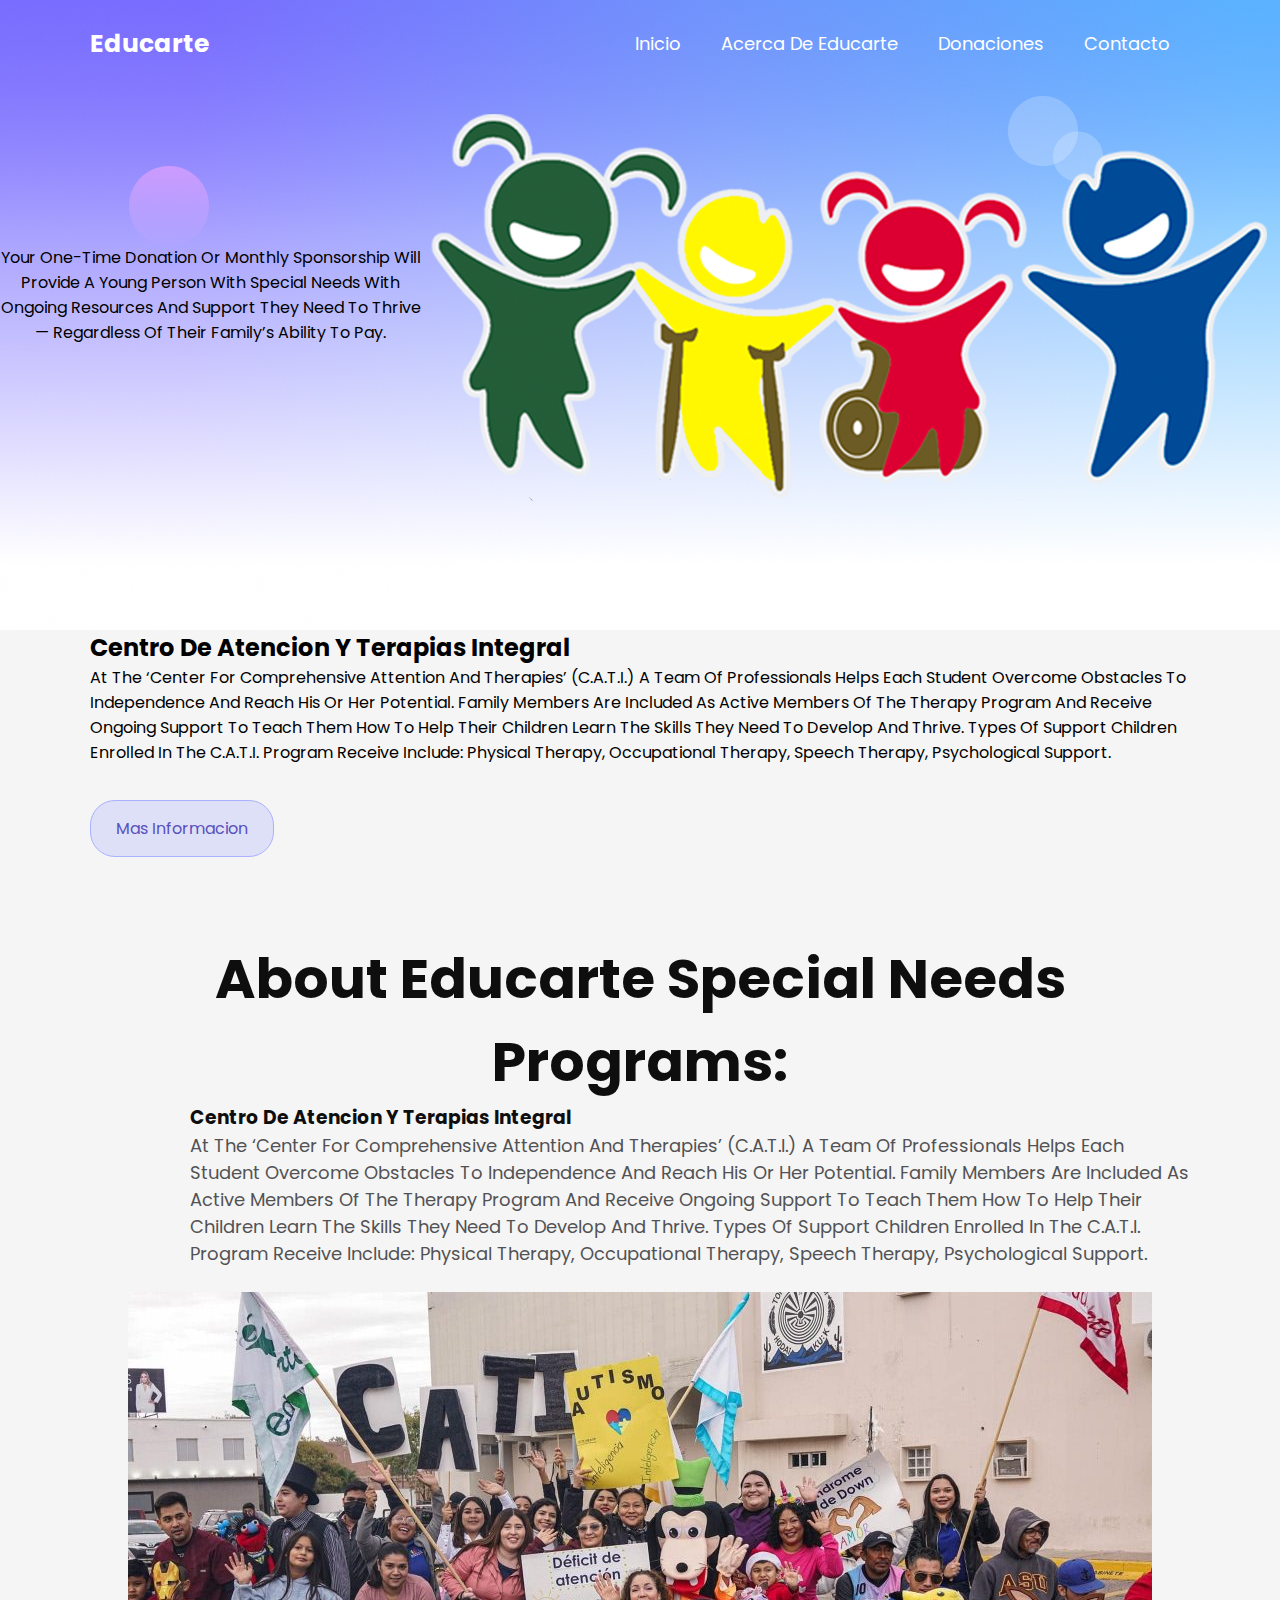
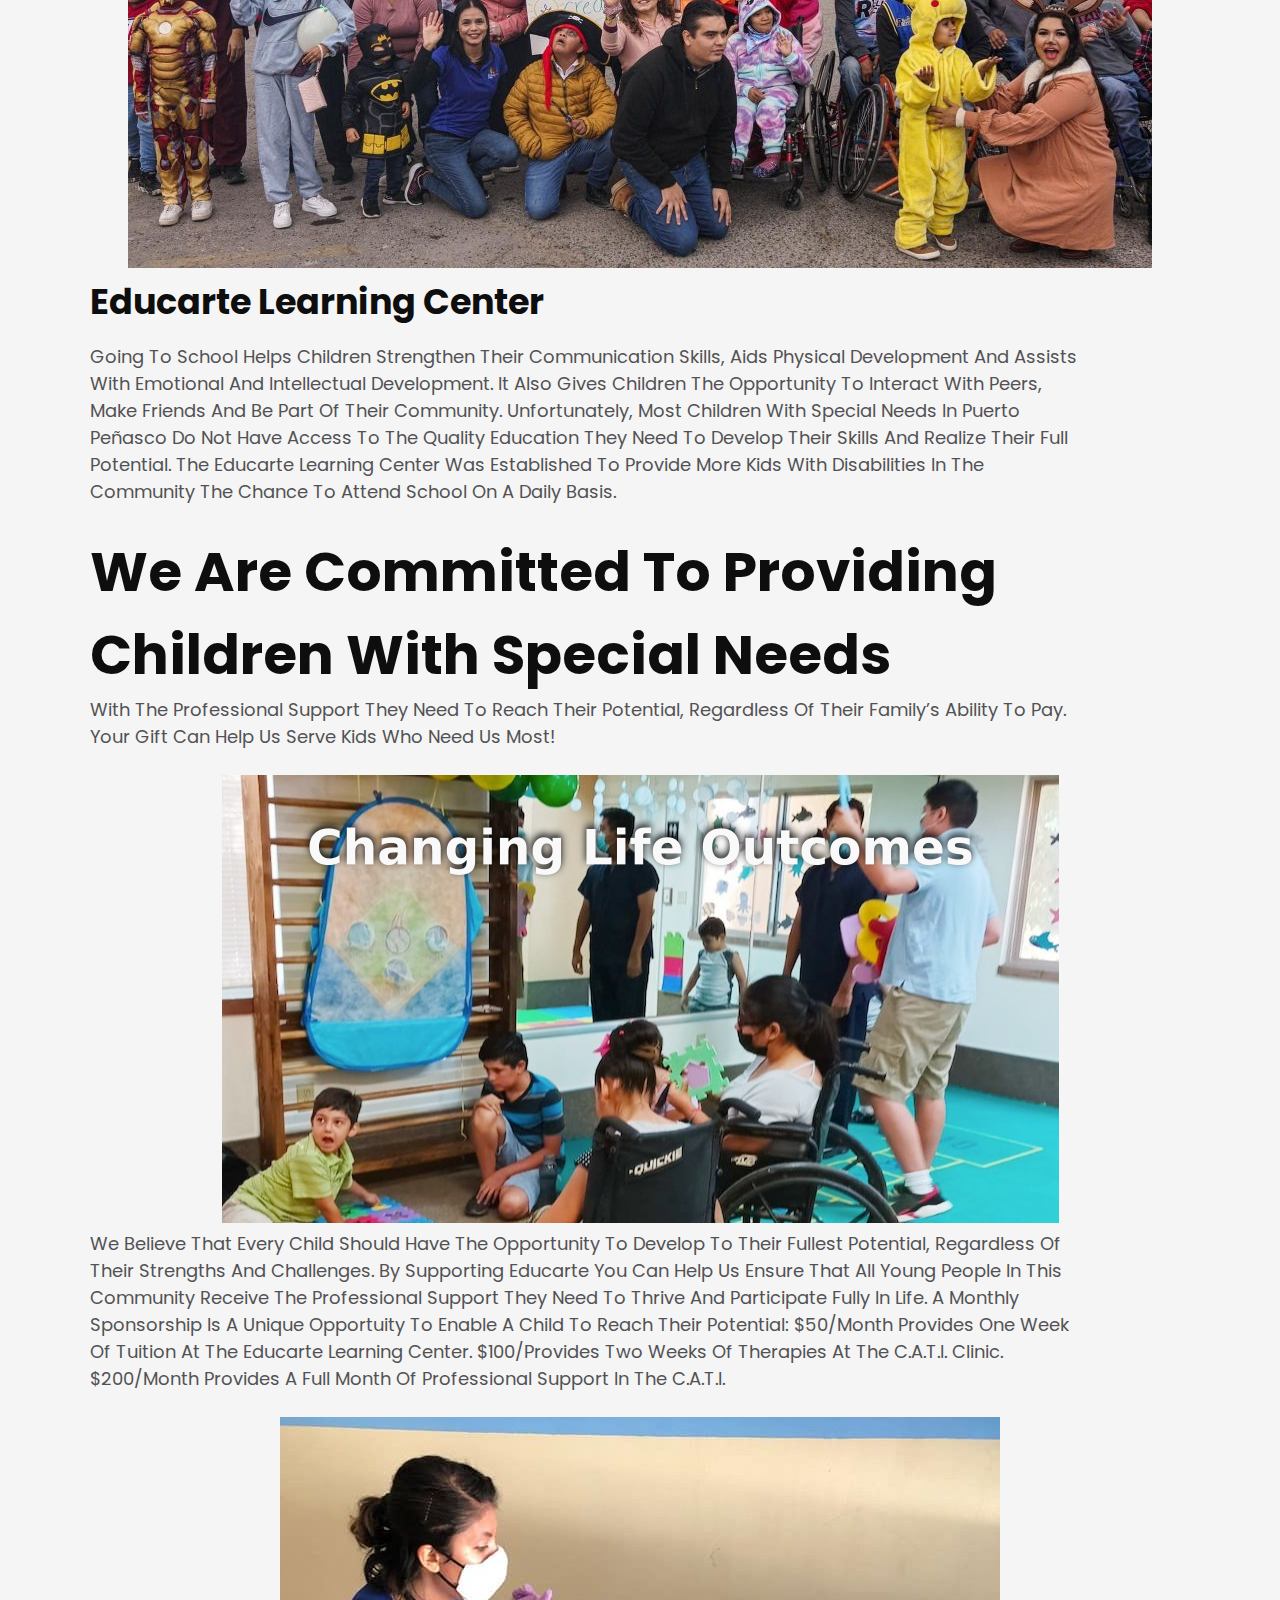
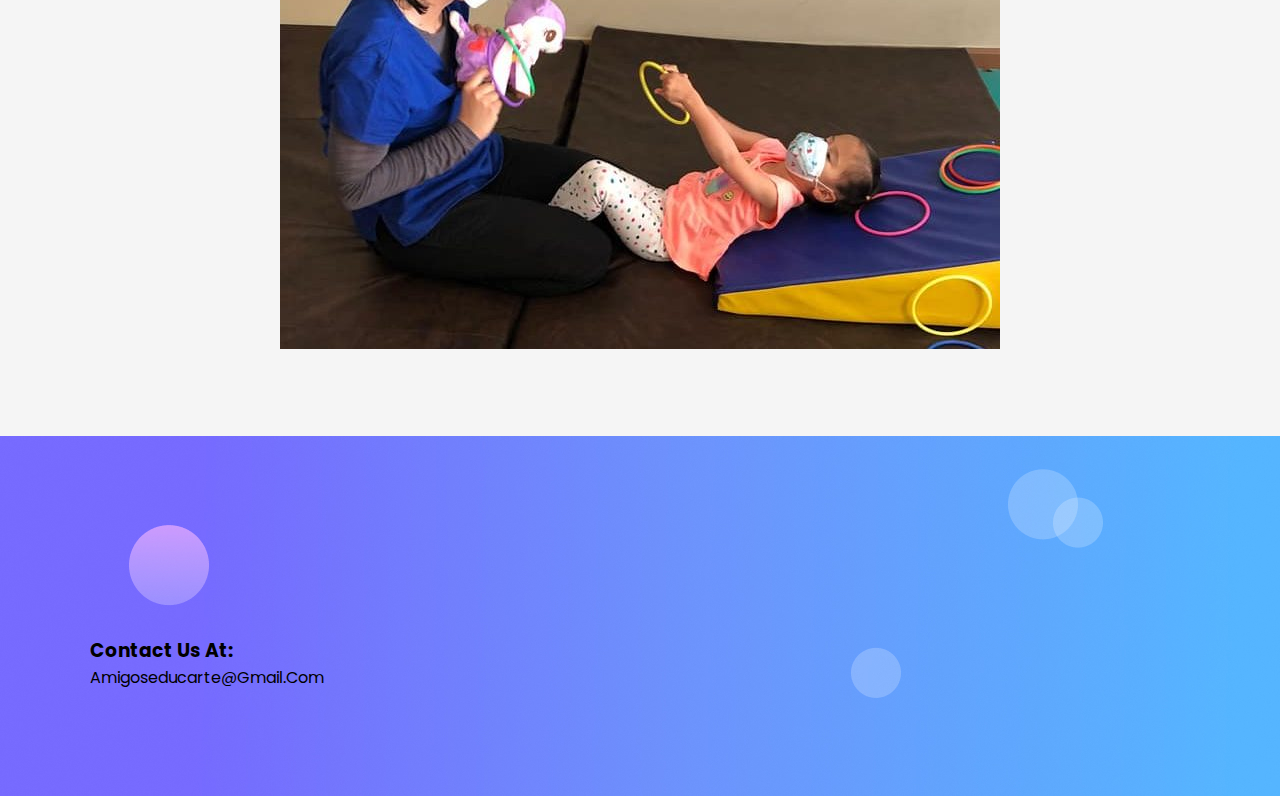
==== index.html @ 1f383246 "Que te mande a la siguiente pagina" ====
<!DOCTYPE html>
<html lang="en">
<head>
	<meta charset="UTF-8">
	<meta name="viewport" content="width=device-width, initial-scale=1.0">
	<title>Document</title>
	<link rel="stylesheet" href="style.css">
</head>
<body>
	<header>
		<div class="menu container">
			<a href="#" class="logo">Educarte</a>
			<input type="checkbox" id="menu">
			<label for="menu"><img src="imagenes/menu-btn.png" class="menu-icono" alt=""></label>

			<nav class="navbar">
				<ul>
					<li><a href="#">Inicio</a></li>
					<li><a href="#">Acerca de educarte</a></li>
					<li><a href="Formulario/formulario.html">Donaciones</a></li>
					<li><a href="#">Contacto</a></li>
				</ul>
			</nav>
		</div>

		<div class="header-text">
			
				<p>Your one-time donation or monthly sponsorship 
					will provide a young person with special 
					needs  with ongoing resources and support 
					they need to thrive — regardless of their 
					family’s ability to pay.
				</p>
				
			</div>
			<img src="imagenes/logo.png" alt="">
			
		</div>
	</header>
	<section class="seccion-img">
		
	</section>
	<section class="photos container" id="photos">
		<div clas="photos-txt">
			<h2>Centro de Atencion y Terapias Integral</h2>

			<p>
				At the ‘Center for Comprehensive Attention and Therapies’ (C.A.T.I.) a 
				team of professionals helps each student overcome obstacles to 
				independence and reach his or her potential. Family members are 
				included as active members of the therapy program and receive 
				ongoing support to teach them how to help their children learn 
				the skills they need to develop and thrive. 
				Types of support children enrolled in the C.A.T.I. program receive 
				include: Physical Therapy, Occupational Therapy, Speech Therapy, 
				Psychological Support. 
			</p>
				
			
			<a href="#" class="btn-1">Mas informacion</a>
			
		</div>
		
	</section>
	<section class="porfolios container">
		<h2>About Educarte Special Needs Programs:</h2>
		<div class="porfolio">
			
			<div class="porfolio-1">

				<h3>Centro de Atencion y Terapias Integral</h3>
				<p>
					At the ‘Center for Comprehensive Attention and Therapies’ (C.A.T.I.) a 
					team of professionals helps each student overcome obstacles to 
					independence and reach his or her potential. Family members are 
					included as active members of the therapy program and receive 
					ongoing support to teach them how to help their children learn 
					the skills they need to develop and thrive. 
					Types of support children enrolled in the C.A.T.I. program receive 
					include: Physical Therapy, Occupational Therapy, Speech Therapy, 
					Psychological Support. 
				</p>
				
			</div>
			
		</div>
		<img src="imagenes/imagen1.jpg" alt="">
		<div class="porfolio">
			
			<div class="porfolio-2">

				<h3>Educarte Learning Center</h3>
				<p>
					Going to school helps children strengthen their communication skills, 
					aids physical development and assists with emotional and intellectual 
					development. It also gives children the opportunity to interact with 
					peers, make friends and be part of their community. Unfortunately, 
					most children with special needs in Puerto Peñasco do not have access 
					to the quality education they need to develop their skills and realize 
					their full potential. The Educarte Learning Center was established to 
					provide more kids with disabilities in the community the chance to 
					attend school on a daily basis. 
				</p>
			</div>
		</div>
		<div class="porfolio">
			
			<div class="porfolio-2">

				<h2>We are committed to providing children with special needs</h2>
				<p>
					With the professional support they need to reach their potential, 
					regardless of their family’s ability to pay. Your gift can help 
					us serve kids who need us most! 
				</p>
			</div>
			
		</div>
		<img src="imagenes/imagen3.png" alt="">
		<div class="porfolio">
			
			<div class="porfolio-2">

				<p>
					We believe that every child should have the opportunity to develop to their fullest potential, regardless of their strengths and challenges. By supporting Educarte you can help us ensure that all young people in this community receive the professional support they need to thrive and participate fully in life.

					A monthly sponsorship is a unique opportuity to enable a child to reach their potential:

					$50/month provides one week of tuition at the Educarte Learning Center. 
					$100/provides two weeks of therapies at the C.A.T.I. clinic.
					$200/month provides a full month of professional support in the C.A.T.I.
				</p>
			</div>
		</div>
		<img src="imagenes/imagen2.jpg" alt="">
	</section>

	<footer id="contact">
		<div class="f container">
			<div class="ft-a">
				
					<h3>Contact us at: </h3>
					<p>amigoseducarte@gmail.com</p>
			</div>

		</div>
	</footer>
	
</body>
</html>
---- style.css ----
@import url('https://fonts.googleapis.com/css2?family=Poppins:wght@400;500;600;700&display=swap');

*{
    margin: 0;
    padding: 0;
    box-sizing: border-box;
    text-transform: capitalize;
    text-decoration: none;
    list-style: none;
    font-family: 'Poppins', sans-serif;
 }

body{
    background-color: #f5f5f5;
}

header{
    background-image: url(imagenes/hero.jpg);
    background-position: center bottom;
    background-repeat: no-repeat;
    background-size: cover;
    min-height: 70vh;
    display: flex;
    align-items: center;
    justify-content: center;

}

.container {
    max-width: 1100px;
    margin: 0 auto;
}

.menu {
    position: absolute;
    top: 10px;
    left: 0;
    right: 0;
    display: flex;
    align-items: center;
    justify-content: space-between;
    z-index: 1000;
}

.menu .logo {
    font-weight: bold;
    font-size: 25px;
    color: #ffffff;
}

.menu .navbar ul {
    list-style: none;
}

.menu .navbar ul li {
    position: relative;
    float: left;
}

.menu .navbar ul li a {
    font-size: 18px;
    padding: 20px;
    color: #ffffff;
    display: block;
}

.menu .navbar ul li a:hover {
    color: #0EAEF3;
}

#menu {
    display: none;
}

.menu-icono {
    width: 25px;
}

.menu label {
    cursor: pointer;
    display: none;
}

.header-text {
    margin-top: -40px;
    text-align: center;
    width: 700px;
    display: flex;
}

.content {
    padding: 150px 150px 0px 0px;
}

.content h1 {
    color: #ffffff;
    font-size: 55px;
    text-transform: uppercase;
    font-weight: 500;
    line-height: 55px;
}

.content p {
    margin-top: 25px;
    color: #AAB1FF;
    text-transform: uppercase;
    font-size: 35px;
    line-height: 40px;
    width: 20px;
}

.btn-1 {
    display: inline-block;
    background-color: rgba(170, 177, 255, 0.3);
    border: 1px solid #AAB1FF;
    margin: 35px 10px 0px 0px;
    padding: 15px 25px;
    color: #5850BC;
    border-radius: 25px;
}


.btn-1:hover {
    background-color: #AAB1FF;
}


.porfolios {
    padding: 80px 0px;
    text-align: center;
    color: #0E0E0E;
}

.porfolios h2 {
    font-size: 55px;
}

.porfolio {
    display: flex;
    align-items: center;
}

.porfolio img{
    width: 350px;
}

.porfolio-1{
    text-align: left;
    margin-left: 100px;
}

.porfolio-1 h3 p{
    font-size: 35px;
    margin-bottom: 15px;
    text-align: center;
}

.porfolio-1 p {
    font-size: 18px;
    color: #525254;
    margin-bottom: 25px;
}

.porfolio-2 {
    text-align: left;
    margin-right: 100px;
}

.porfolio-2 h3 {
    font-size: 35px;
    margin-bottom: 15px;
}

.porfolio-2 p {
    font-size: 18px;
    color: #525254;
    margin-bottom: 25px;
}

footer {
    padding: 200px 0px 30px 0px;
    background-image: url(imagenes/footer.jpg);
    background-position: center center;
    background-repeat: no-repeat;
    background-size: cover;
    height: 40vh;
}

.info-content {
    display: flex;
}

hr {
    margin: 45px 0px;
    border: 0.5px solid #AAB1FF;
}

.enlaces {
    display: flex;
    justify-content: space-between;
    color: #40044d;
}

.enlaces h3 {
    font-size: 25px;
}

.enlace {
    display: flex;
}

.enlace li a {
    display: block;
    margin: 20px;
    color: #ffffff;
}

.enlace li a:hover {
    color: #0EAEF3;
}

@media (max-width:991px) {
    .menu {
        padding: 20px;
    }

    .menu label {
        display: initial;
    }

    .menu .navbar{
        position: absolute;
        top: 100%;
        left: 0;
        right: 0;
        background-color: #5850BC;
        display: none;
    }

    .menu .navbar ul li{
        width: 100%;
    }

    #menu:checked ~ .navbar {
        display: initial;
    }

    header {
        height: 0vh;
        padding: 400px 0px;
        background-position: center center;
    }

    .header-content {
        flex-direction: column;
        text-align: center;
        align-items: center;
        padding: 0px 30px;
    }

    .content {
        padding: 0px;
    }

    .content h1 {
        margin-top: 100px;
        font-size: 45px;
    }

    .content p {
        margin-top: 0px;
    }

    .header-content img {
        width: 150px;
    }

    .porfolios {
        padding: 0px 30px 30px 30px;
    }

    .porfolios h2 {
        margin-bottom: 15px;
    }

    .porfolio {
        flex-direction: column;
    }

    .porfolio img {
        display: none;
    }

    .porfolio-1 {
        text-align: center;
        margin: 0px 0px 25px 0px;
    }

    .porfolio-2 {
        text-align: center;
        margin: 0px 0px 25px 0px;
    }

    footer {
        padding: 0px 30px 30px 30px;
    }

    .info-content {
        flex-direction: column;
        text-align: center;
    }

    .info-txt {
        margin: 0px;
    }

    hr {
        margin: 25px 0px;
    }

    .enlaces {
        flex-direction: column;
        align-items: center;
    }

    .enlace {
        flex-direction: column;
    }

    .ft-a{
        margin: 0px 0px 25px 0px;
        text-align: center;
        color: #ffffff;
    }

}
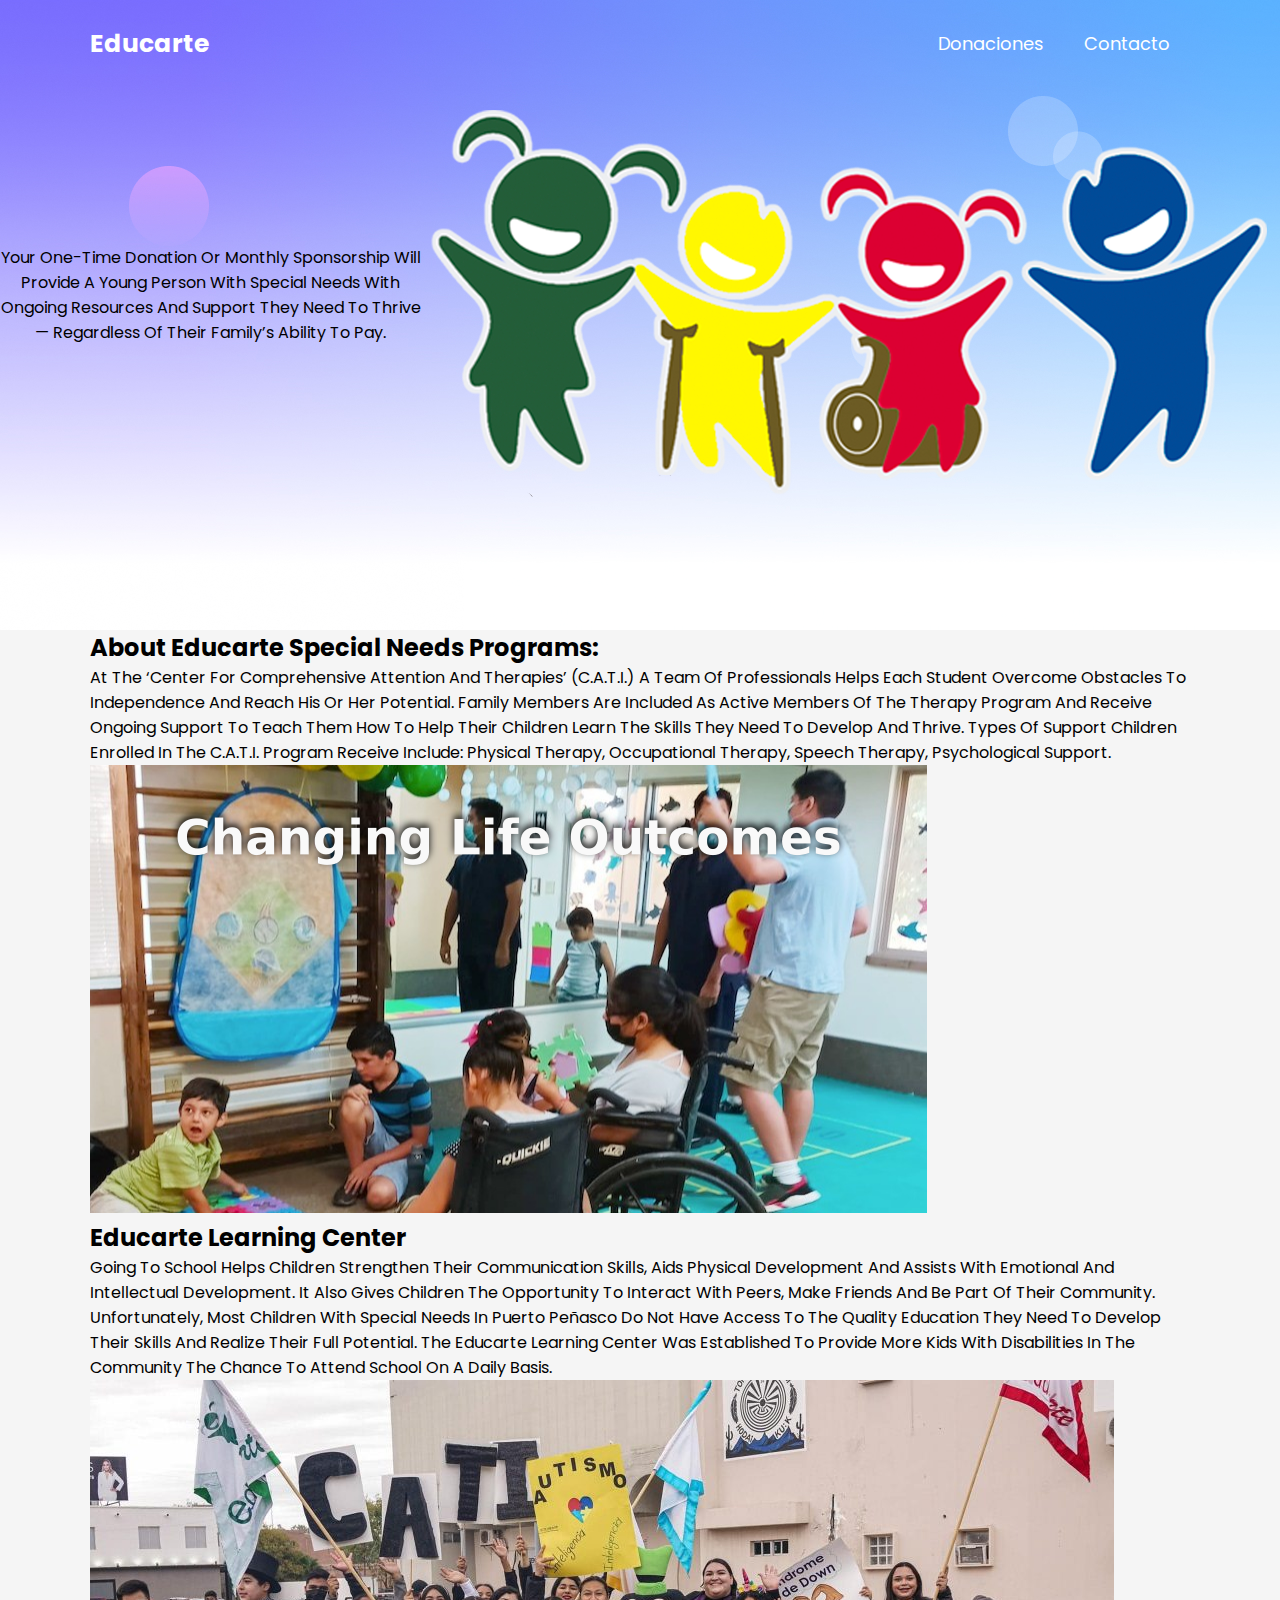
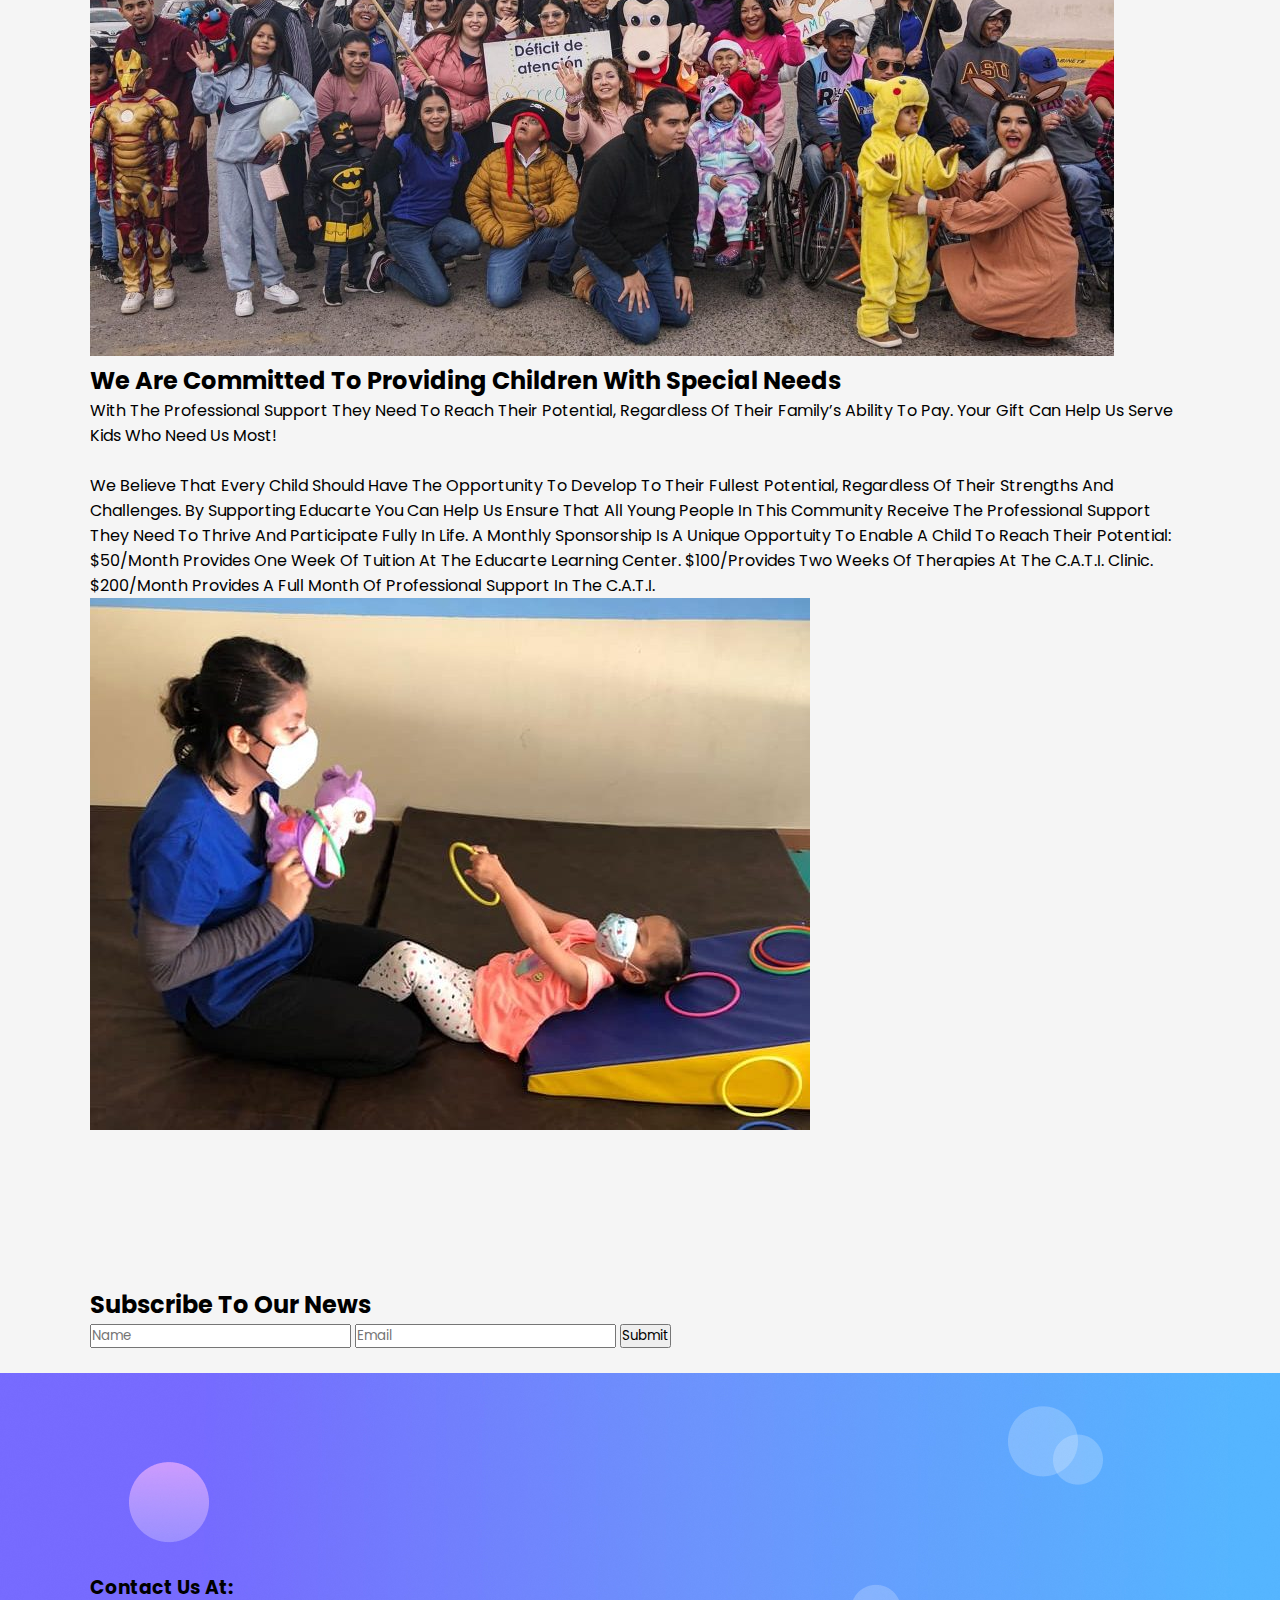
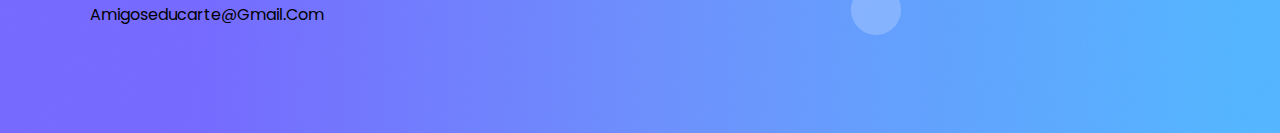
==== commit 9c6119c2: "Update index.html" ====
--- a/index.html
+++ b/index.html
@@ -1,28 +1,29 @@
 <!DOCTYPE html>
 <html lang="en">
 <head>
-	<meta charset="UTF-8">
-	<meta name="viewport" content="width=device-width, initial-scale=1.0">
-	<title>Document</title>
-	<link rel="stylesheet" href="style.css">
+    <meta charset="UTF-8">
+    <meta http-equiv="X-UA-Compatible" content="IE=edge">
+    <meta name="viewport" content="width=device-width, initial-scale=1.0">
+    <title>Document</title>
+    <link rel="stylesheet" href="style.css">
 </head>
 <body>
-	<header>
-		<div class="menu container">
+    <header class="header">
+        <div class="menu container">
 			<a href="#" class="logo">Educarte</a>
-			<input type="checkbox" id="menu">
-			<label for="menu"><img src="imagenes/menu-btn.png" class="menu-icono" alt=""></label>
-
+            
+			<input type="checkbox" id="menu"/>
+			<label for="menu">
+				<img src="imagenes/menu-btn.png" class="menu-icono" alt="">
+			</label>
 			<nav class="navbar">
 				<ul>
-					<li><a href="#">Inicio</a></li>
-					<li><a href="#">Acerca de educarte</a></li>
-					<li><a href="Formulario/formulario.html">Donaciones</a></li>
+					<li><a href="#">Donaciones</a></li>
 					<li><a href="#">Contacto</a></li>
 				</ul>
 			</nav>
 		</div>
-
+		
 		<div class="header-text">
 			
 				<p>Your one-time donation or monthly sponsorship 
@@ -33,111 +34,117 @@
 				</p>
 				
 			</div>
-			<img src="imagenes/logo.png" alt="">
+            
+                
+            <br>
+			
 			
 		</div>
-	</header>
-	<section class="seccion-img">
-		
-	</section>
-	<section class="photos container" id="photos">
-		<div clas="photos-txt">
-			<h2>Centro de Atencion y Terapias Integral</h2>
+            <div class="header-img">
+                <img src="imagenes/logo.png" alt="">
+            </div>
+        </div>
+    </header>
 
-			<p>
-				At the ‘Center for Comprehensive Attention and Therapies’ (C.A.T.I.) a 
-				team of professionals helps each student overcome obstacles to 
-				independence and reach his or her potential. Family members are 
-				included as active members of the therapy program and receive 
-				ongoing support to teach them how to help their children learn 
-				the skills they need to develop and thrive. 
-				Types of support children enrolled in the C.A.T.I. program receive 
-				include: Physical Therapy, Occupational Therapy, Speech Therapy, 
-				Psychological Support. 
-			</p>
-				
-			
-			<a href="#" class="btn-1">Mas informacion</a>
-			
-		</div>
-		
-	</section>
-	<section class="porfolios container">
-		<h2>About Educarte Special Needs Programs:</h2>
-		<div class="porfolio">
-			
-			<div class="porfolio-1">
+    <section class="about">
+        <div class="about-content container">
+           
+            <div class="about-txt">
+            <h2>About Educarte Special Needs Programs:</h2>
+            <p>
+                At The ‘Center For Comprehensive Attention And Therapies’ 
+                (C.A.T.I.) A Team Of Professionals Helps Each Student 
+                Overcome Obstacles To Independence And Reach His Or Her 
+                Potential. Family Members Are Included As Active Members 
+                Of The Therapy Program And Receive Ongoing Support To Teach 
+                Them How To Help Their Children Learn The Skills They Need 
+                To Develop And Thrive. Types Of Support Children Enrolled 
+                In The C.A.T.I. Program Receive Include: Physical Therapy,
+                 Occupational Therapy, Speech Therapy, Psychological Support.
+            </p>
+            <div class="imagen-img">
+                <a href="#"><img src="imagenes/imagen3.png" alt=""></a>
+            </div>
+            
+            </div>
+        </div>
+    </section>
 
-				<h3>Centro de Atencion y Terapias Integral</h3>
-				<p>
-					At the ‘Center for Comprehensive Attention and Therapies’ (C.A.T.I.) a 
-					team of professionals helps each student overcome obstacles to 
-					independence and reach his or her potential. Family members are 
-					included as active members of the therapy program and receive 
-					ongoing support to teach them how to help their children learn 
-					the skills they need to develop and thrive. 
-					Types of support children enrolled in the C.A.T.I. program receive 
-					include: Physical Therapy, Occupational Therapy, Speech Therapy, 
-					Psychological Support. 
-				</p>
-				
-			</div>
-			
-		</div>
-		<img src="imagenes/imagen1.jpg" alt="">
-		<div class="porfolio">
-			
-			<div class="porfolio-2">
+    <main class="information">
+        <div class="information-content container">
+            <h2>Educarte Learning Center</h2>
+            <p>
+                Going To School Helps Children Strengthen Their 
+                Communication Skills, Aids Physical Development 
+                And Assists With Emotional And Intellectual 
+                Development. It Also Gives Children The Opportunity 
+                To Interact With Peers, Make Friends And Be Part 
+                Of Their Community. Unfortunately, Most Children 
+                With Special Needs In Puerto Peñasco Do Not Have 
+                Access To The Quality Education They Need To Develop 
+                Their Skills And Realize Their Full Potential. 
+                The Educarte Learning Center Was Established To 
+                Provide More Kids With Disabilities In The Community 
+                The Chance To Attend School On A Daily Basis.
+            </p>
+            
+            <div class="imagen-img">
+                <a href="#"><img src="imagenes/imagen1.jpg" alt=""></a>
+            </div>
+            <h2>We Are Committed To Providing Children With Special Needs</h2>
+            <p>
+                With The Professional Support They Need To Reach Their 
+                Potential, Regardless Of Their Family’s Ability To Pay. 
+                Your Gift Can Help Us Serve Kids Who Need Us Most!
+            </p>
+            <br>
+            <p>
+                We Believe That Every Child Should Have The Opportunity 
+                To Develop To Their Fullest Potential, Regardless Of 
+                Their Strengths And Challenges. By Supporting Educarte 
+                You Can Help Us Ensure That All Young People In This 
+                Community Receive The Professional Support They Need 
+                To Thrive And Participate Fully In Life. A Monthly 
+                Sponsorship Is A Unique Opportuity To Enable A Child 
+                To Reach Their Potential: $50/Month Provides One Week 
+                Of Tuition At The Educarte Learning Center. $100/Provides 
+                Two Weeks Of Therapies At The C.A.T.I. Clinic. $200/Month 
+                Provides A Full Month Of Professional Support In The C.A.T.I.
+            </p>
+            <div class="imagen-img">
+                <a href="#"><img src="imagenes/imagen2.jpg" alt=""></a>
+            </div>
+        
+            
+        </div>
 
-				<h3>Educarte Learning Center</h3>
-				<p>
-					Going to school helps children strengthen their communication skills, 
-					aids physical development and assists with emotional and intellectual 
-					development. It also gives children the opportunity to interact with 
-					peers, make friends and be part of their community. Unfortunately, 
-					most children with special needs in Puerto Peñasco do not have access 
-					to the quality education they need to develop their skills and realize 
-					their full potential. The Educarte Learning Center was established to 
-					provide more kids with disabilities in the community the chance to 
-					attend school on a daily basis. 
-				</p>
-			</div>
-		</div>
-		<div class="porfolio">
-			
-			<div class="porfolio-2">
+    </main>
 
-				<h2>We are committed to providing children with special needs</h2>
-				<p>
-					With the professional support they need to reach their potential, 
-					regardless of their family’s ability to pay. Your gift can help 
-					us serve kids who need us most! 
-				</p>
-			</div>
-			
-		</div>
-		<img src="imagenes/imagen3.png" alt="">
-		<div class="porfolio">
-			
-			<div class="porfolio-2">
+    <section class="content container">
+        <div class="form-content">
+            <h2>Subscribe to our news</h2>
+            <form action="https://formsubmit.co/jhaquelinvillanoo@gmail.com" method="POST">
+                <input class="campo" type="text" name="name" placeholder="Name">
+                <input class="campo" type="email" name="email" placeholder="Email">
+                <input class="btn-2" type="submit" value="Submit">
 
-				<p>
-					We believe that every child should have the opportunity to develop to their fullest potential, regardless of their strengths and challenges. By supporting Educarte you can help us ensure that all young people in this community receive the professional support they need to thrive and participate fully in life.
+                <input type="hidden" name="_next" value="https://credu.000webhostapp.com">
+                <input type="hidden" name="_captcha" value="false">
 
-					A monthly sponsorship is a unique opportuity to enable a child to reach their potential:
+            </form>
 
-					$50/month provides one week of tuition at the Educarte Learning Center. 
-					$100/provides two weeks of therapies at the C.A.T.I. clinic.
-					$200/month provides a full month of professional support in the C.A.T.I.
-				</p>
-			</div>
-		</div>
-		<img src="imagenes/imagen2.jpg" alt="">
-	</section>
-
-	<footer id="contact">
+        </div>
+        <div class="socials-1">
+            <a href="#"><img src="imagenes/r1.svg" alt=""></a>
+            <a href="#"><img src="imagenes/r2.svg" alt=""></a>
+            <a href="#"><img src="imagenes/r3.svg" alt=""></a>
+        </div>
+        
+    </section>
+    <footer id="contact">
 		<div class="f container">
 			<div class="ft-a">
+                
 				
 					<h3>Contact us at: </h3>
 					<p>amigoseducarte@gmail.com</p>
@@ -145,6 +152,7 @@
 
 		</div>
 	</footer>
-	
+    
+
 </body>
 </html>
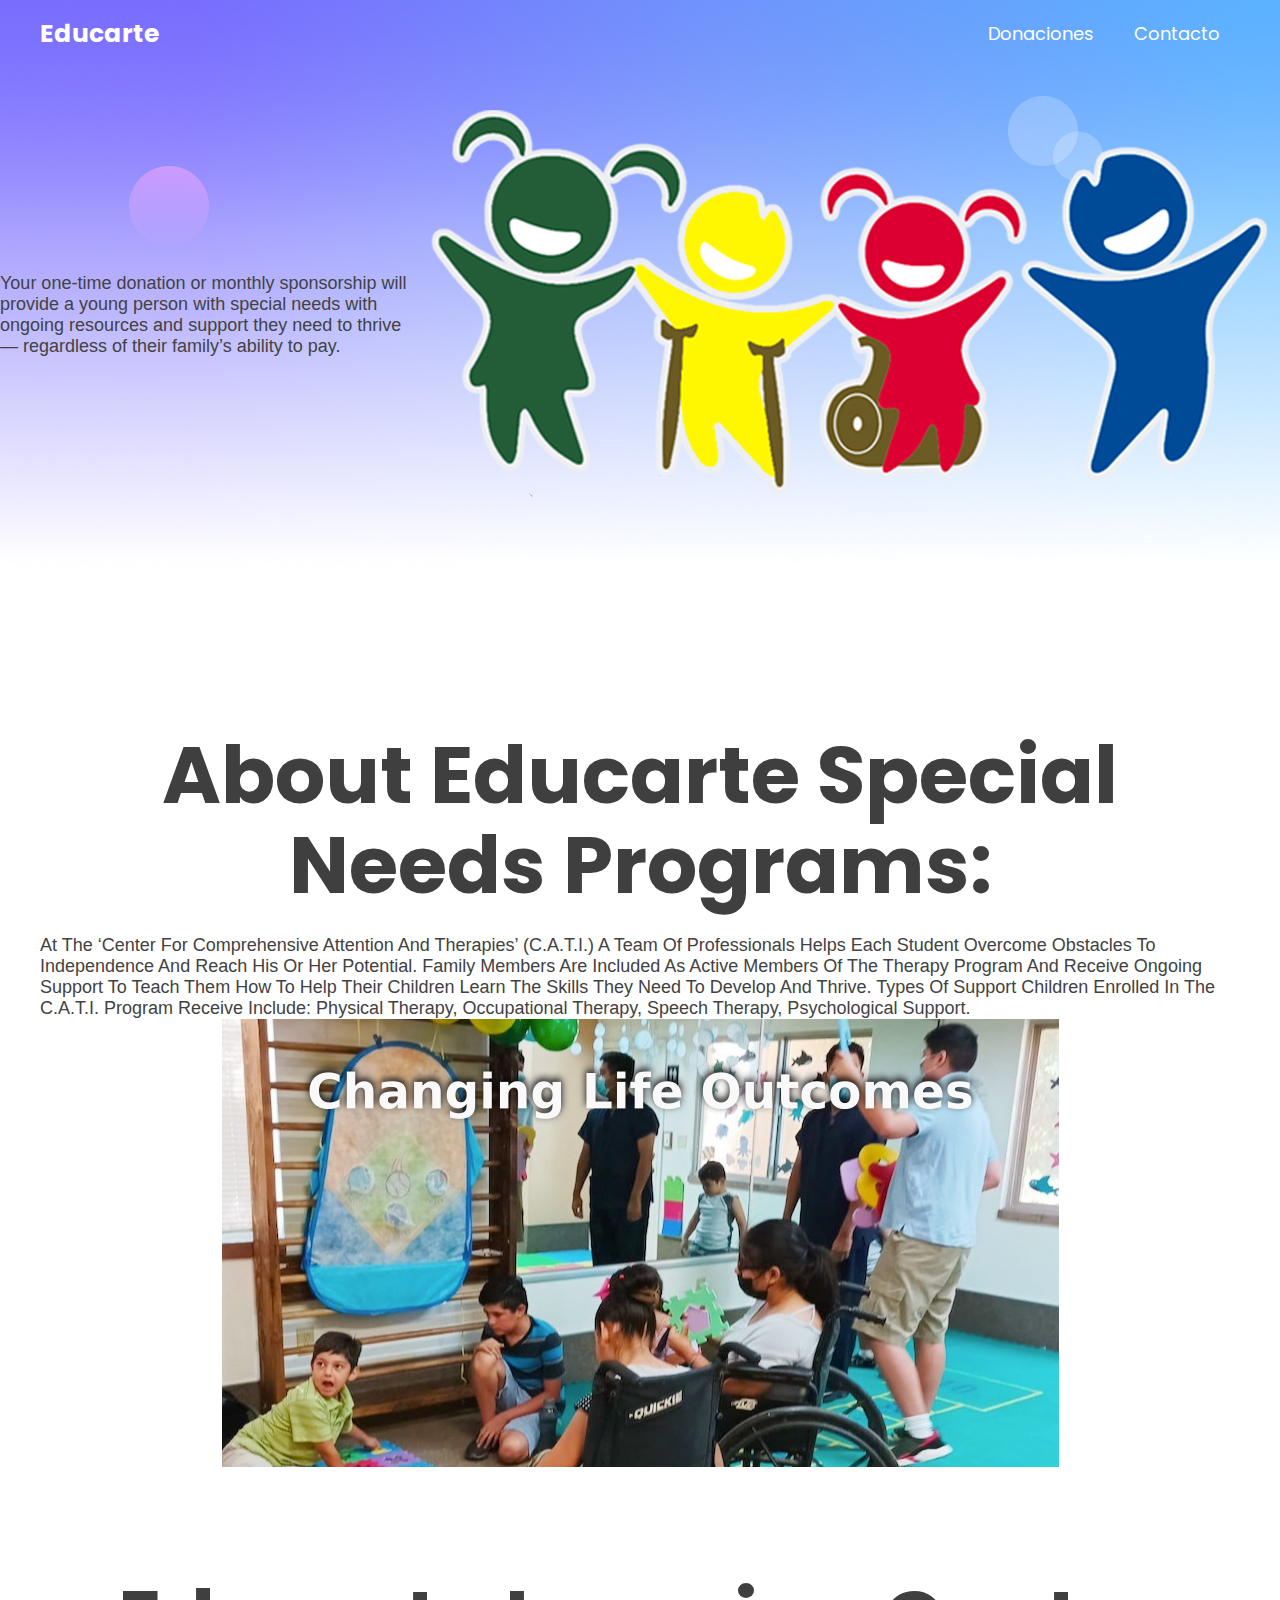
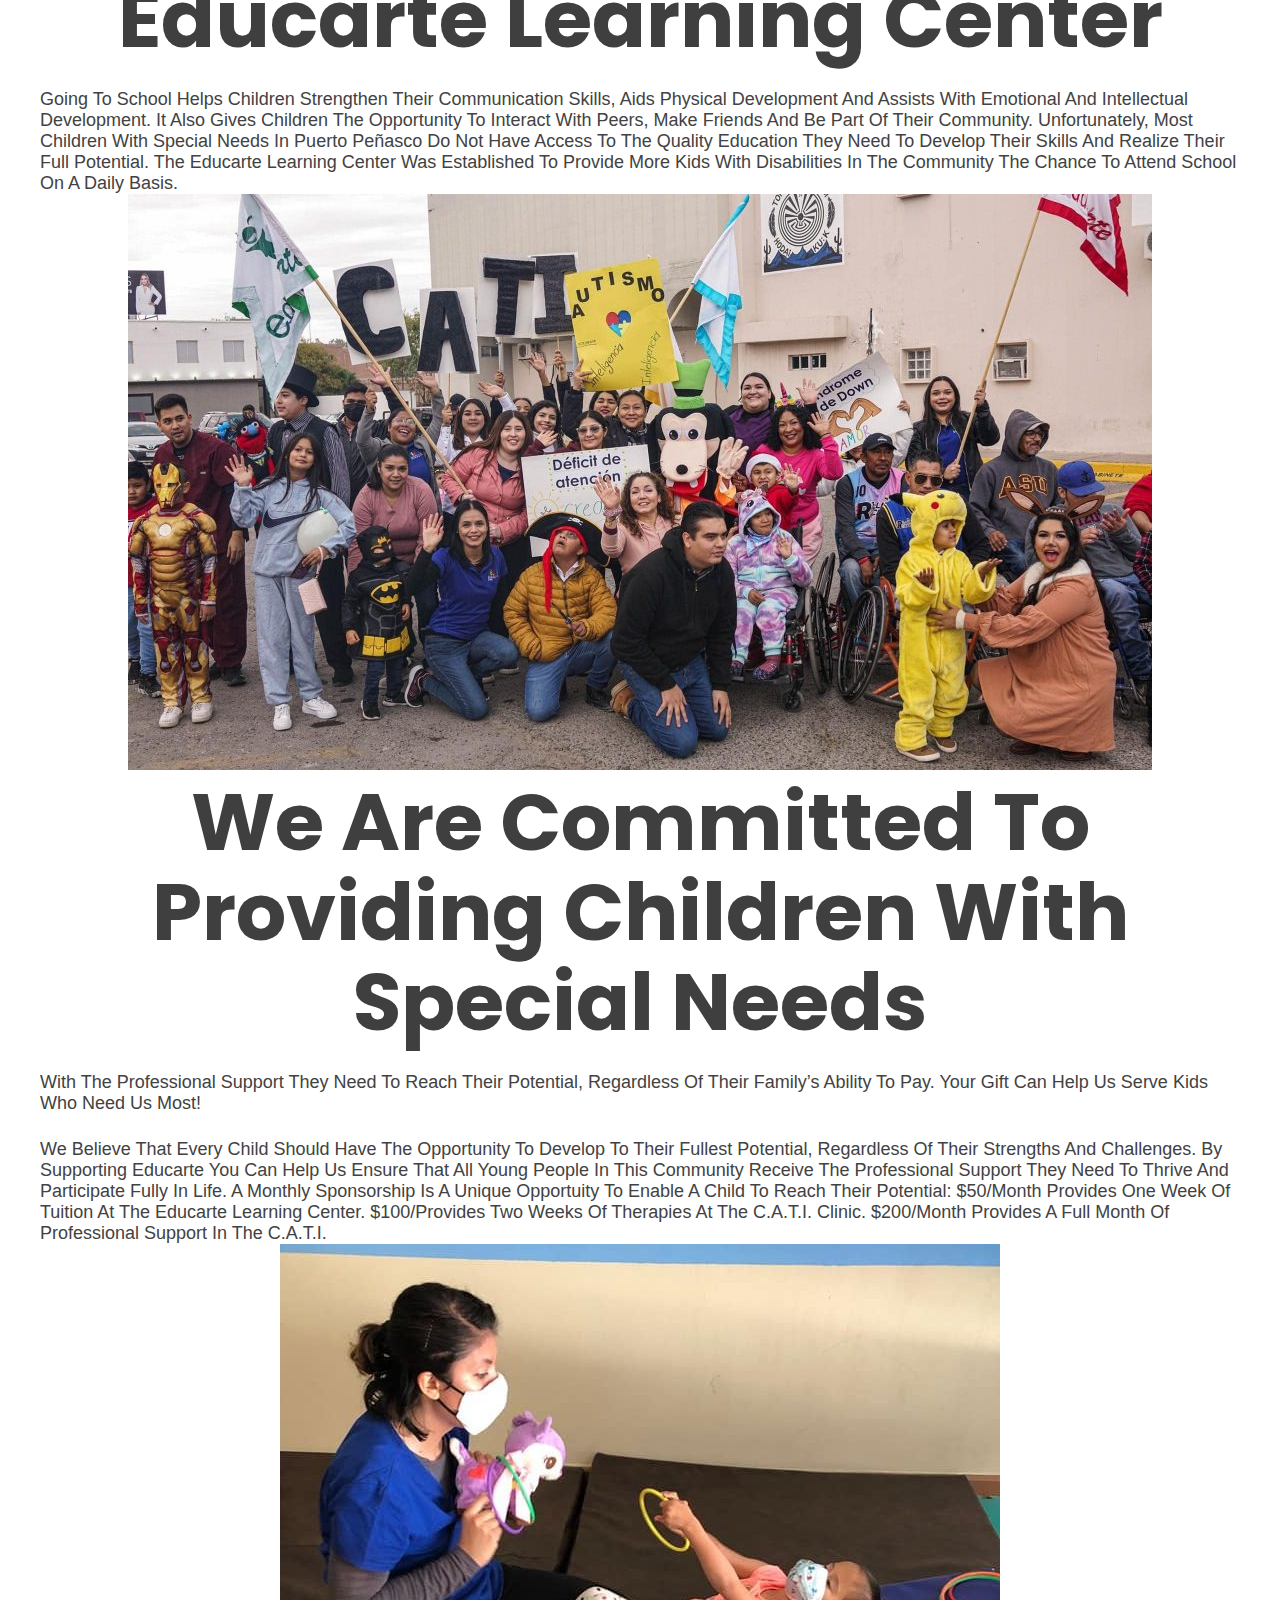
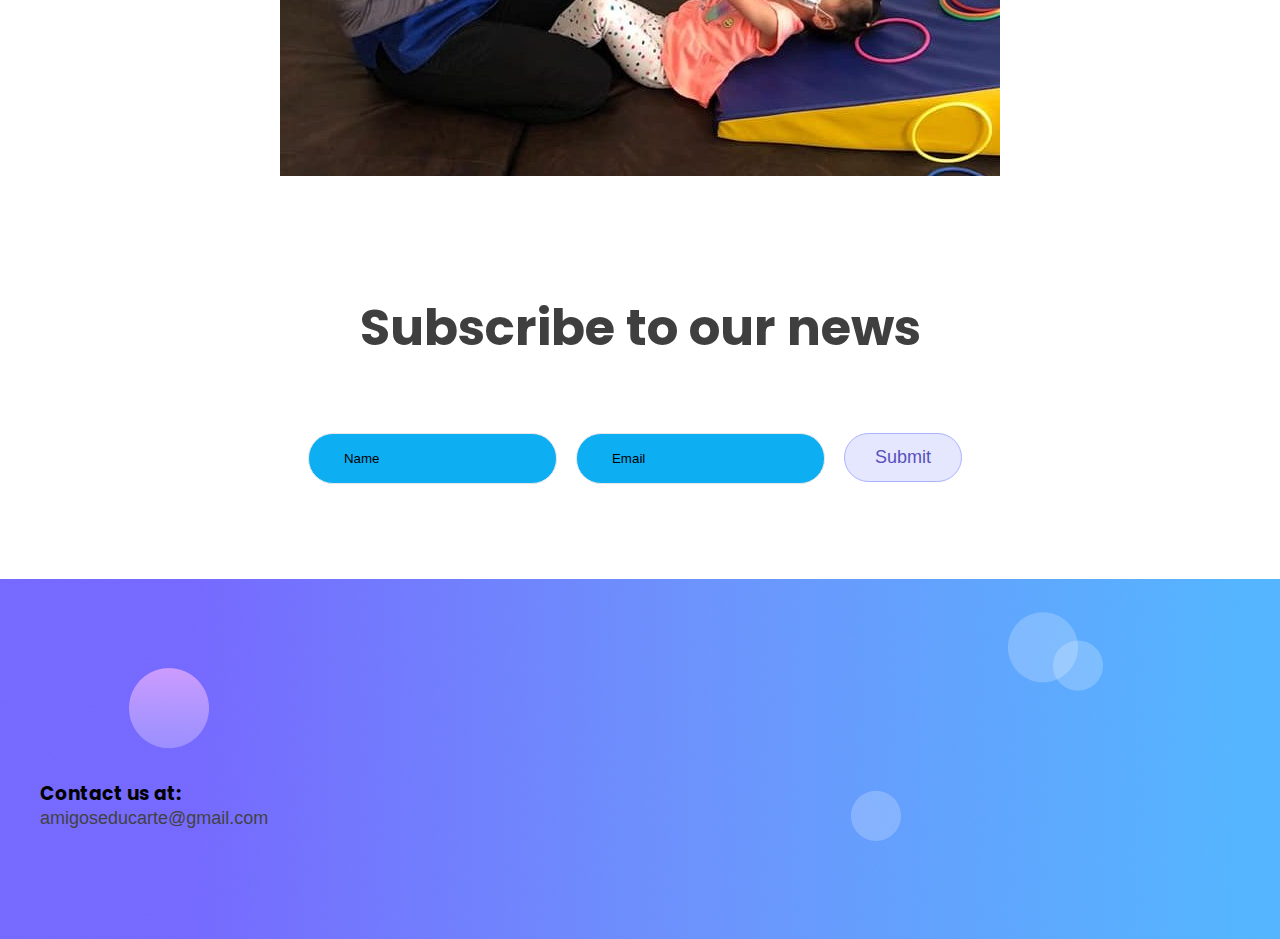
==== commit ee03030b: "Arreglando errores y cambiando algunos estilos" ====
--- a/index.html
+++ b/index.html
@@ -4,7 +4,7 @@
     <meta charset="UTF-8">
     <meta http-equiv="X-UA-Compatible" content="IE=edge">
     <meta name="viewport" content="width=device-width, initial-scale=1.0">
-    <title>Document</title>
+    <title>Educarte</title>
     <link rel="stylesheet" href="style.css">
 </head>
 <body>
@@ -18,7 +18,7 @@
 			</label>
 			<nav class="navbar">
 				<ul>
-					<li><a href="#">Donaciones</a></li>
+					<li><a href="Formulario/formulario.html">Donaciones</a></li>
 					<li><a href="#">Contacto</a></li>
 				</ul>
 			</nav>
--- a/style.css
+++ b/style.css
@@ -4,16 +4,24 @@
     margin: 0;
     padding: 0;
     box-sizing: border-box;
-    text-transform: capitalize;
     text-decoration: none;
     list-style: none;
-    font-family: 'Poppins', sans-serif;
- }
-
+}
 body{
-    background-color: #f5f5f5;
-}
-
+    font-family: 'Poppins', sans-serif; 
+}
+p{
+    font-family: Arial, Helvetica, sans-serif;
+}
+.container{
+    max-width: 1200px;
+    margin: 0 auto;
+}
+.header{
+    min-height: 70vh;
+    display: flex;
+    align-items: center;
+}
 header{
     background-image: url(imagenes/hero.jpg);
     background-position: center bottom;
@@ -23,17 +31,11 @@
     display: flex;
     align-items: center;
     justify-content: center;
-
-}
-
-.container {
-    max-width: 1100px;
-    margin: 0 auto;
-}
-
+    background-color: #ffffff;
+}
 .menu {
     position: absolute;
-    top: 10px;
+    top: 0px;
     left: 0;
     right: 0;
     display: flex;
@@ -41,140 +43,111 @@
     justify-content: space-between;
     z-index: 1000;
 }
-
 .menu .logo {
     font-weight: bold;
     font-size: 25px;
     color: #ffffff;
-}
-
-.menu .navbar ul {
-    list-style: none;
-}
-
-.menu .navbar ul li {
+    align-items: center;
+}
+.menu .navbar ul li{
     position: relative;
     float: left;
 }
-
 .menu .navbar ul li a {
     font-size: 18px;
     padding: 20px;
     color: #ffffff;
     display: block;
-}
-
+   
+}
+.menu .navbar ul {
+    list-style: none;
+}
 .menu .navbar ul li a:hover {
     color: #0EAEF3;
 }
-
-#menu {
+.social-1 img{
+    width: 30px;
+    margin: 10px;
+}
+#menu{
     display: none;
 }
-
-.menu-icono {
+.menu-icono{
     width: 25px;
 }
-
-.menu label {
+.menu label{
     cursor: pointer;
     display: none;
 }
-
-.header-text {
-    margin-top: -40px;
-    text-align: center;
-    width: 700px;
-    display: flex;
-}
-
-.content {
-    padding: 150px 150px 0px 0px;
-}
-
-.content h1 {
-    color: #ffffff;
-    font-size: 55px;
-    text-transform: uppercase;
-    font-weight: 500;
-    line-height: 55px;
-}
-
-.content p {
+.hearder-content{
+    padding: 100px 0px;
+    display: flex;
+    align-items: center;
+}
+.header-txt p{
+    width: 50%;
+    padding-right: 100px;
+    margin-left: 100px;
+    display: flex;
+
+}
+.header-txt h1{
+    font-size: 140px;
+    line-height: 150px;
+    color: black;
     margin-top: 25px;
-    color: #AAB1FF;
-    text-transform: uppercase;
-    font-size: 35px;
-    line-height: 40px;
-    width: 20px;
-}
-
-.btn-1 {
+}
+p{
+    font-size: 18px;
+    color: #424242;
+    
+}
+.btn-2 {
     display: inline-block;
     background-color: rgba(170, 177, 255, 0.3);
     border: 1px solid #AAB1FF;
     margin: 35px 10px 0px 0px;
-    padding: 15px 25px;
+    padding: 13px 30px;
     color: #5850BC;
     border-radius: 25px;
-}
-
-
-.btn-1:hover {
+    font-size: 18px;
+}
+.btn-2:hover {
     background-color: #AAB1FF;
 }
-
-
-.porfolios {
-    padding: 80px 0px;
-    text-align: center;
-    color: #0E0E0E;
-}
-
-.porfolios h2 {
-    font-size: 55px;
-}
-
-.porfolio {
-    display: flex;
-    align-items: center;
-}
-
-.porfolio img{
+.header-img{
+    width: 100%;
+    text-align: center;
+}
+
+.about{
+    padding: 100px 0px;
+    background-color: #ffffff
+}
+
+.about-img{
+    width: 50%;
+    text-align: center;
+}
+.about-img img{
     width: 350px;
 }
-
-.porfolio-1{
-    text-align: left;
-    margin-left: 100px;
-}
-
-.porfolio-1 h3 p{
-    font-size: 35px;
-    margin-bottom: 15px;
-    text-align: center;
-}
-
-.porfolio-1 p {
-    font-size: 18px;
-    color: #525254;
+.imagen-img{
+    width: 100%;
+    text-align: center;
+}
+.imagenes-img{
+    width: 100%;
+    text-align: center;
+}
+
+h2{
+    font-size: 80px;
+    line-height: 90px;
+    color: #3f3f3f;
     margin-bottom: 25px;
-}
-
-.porfolio-2 {
-    text-align: left;
-    margin-right: 100px;
-}
-
-.porfolio-2 h3 {
-    font-size: 35px;
-    margin-bottom: 15px;
-}
-
-.porfolio-2 p {
-    font-size: 18px;
-    color: #525254;
-    margin-bottom: 25px;
+    text-align: center;
 }
 
 footer {
@@ -185,40 +158,37 @@
     background-size: cover;
     height: 40vh;
 }
-
-.info-content {
-    display: flex;
-}
-
-hr {
-    margin: 45px 0px;
-    border: 0.5px solid #AAB1FF;
-}
-
-.enlaces {
-    display: flex;
-    justify-content: space-between;
-    color: #40044d;
-}
-
-.enlaces h3 {
-    font-size: 25px;
-}
-
-.enlace {
-    display: flex;
-}
-
-.enlace li a {
-    display: block;
-    margin: 20px;
-    color: #ffffff;
-}
-
-.enlace li a:hover {
-    color: #0EAEF3;
-}
-
+.contact{
+    padding: 50px 0px;
+    display: flex;
+    flex-direction: column;
+    align-items: center;
+}
+.form{
+    display: flex;
+}
+.campo{
+    padding: 17px 35px;
+    background-color: #0EAEF3;
+    border-radius: 25px;
+    margin-right: 15px;
+    border: 1px solid #e8e8e8;
+    outline: none;
+    color: #e8e8e8;
+}
+.campo::placeholder{
+    color: black;
+}
+.form-content{
+    padding: 100px 0 70px 0;
+    text-align: center;
+}
+.form-content h2{
+    font-size: 50px;
+    color: #3f3f3f;
+    margin-bottom: 25px;
+
+}
 @media (max-width:991px) {
     .menu {
         padding: 20px;
@@ -246,16 +216,29 @@
     }
 
     header {
-        height: 0vh;
-        padding: 400px 0px;
-        background-position: center center;
+        min-height: 0vh;
     }
 
     .header-content {
         flex-direction: column;
-        text-align: center;
-        align-items: center;
-        padding: 0px 30px;
+        padding: 130px 30px 80px 30px;
+    }
+    .header-txt{
+        width: 100%;
+        padding-right: 0;
+        text-align: center;
+        margin-bottom: 15px;
+    }
+
+    .imagen-img{
+        width: 50%;
+        text-align: center;
+        
+    }
+    .imagenes-img{
+        width: 50%;
+        text-align: center;
+        
     }
 
     .content {
@@ -272,65 +255,32 @@
     }
 
     .header-content img {
-        width: 150px;
-    }
-
-    .porfolios {
-        padding: 0px 30px 30px 30px;
-    }
-
-    .porfolios h2 {
-        margin-bottom: 15px;
-    }
-
-    .porfolio {
+        width: 50%;
+    }
+    .header-img img{
+        width: 100%;
+        text-align: center;
         flex-direction: column;
     }
-
-    .porfolio img {
-        display: none;
-    }
-
-    .porfolio-1 {
-        text-align: center;
-        margin: 0px 0px 25px 0px;
-    }
-
-    .porfolio-2 {
-        text-align: center;
-        margin: 0px 0px 25px 0px;
-    }
+   
 
     footer {
         padding: 0px 30px 30px 30px;
     }
 
-    .info-content {
-        flex-direction: column;
-        text-align: center;
-    }
-
-    .info-txt {
-        margin: 0px;
-    }
-
-    hr {
-        margin: 25px 0px;
-    }
-
-    .enlaces {
-        flex-direction: column;
-        align-items: center;
-    }
-
-    .enlace {
-        flex-direction: column;
-    }
-
+    
     .ft-a{
         margin: 0px 0px 25px 0px;
         text-align: center;
         color: #ffffff;
     }
-
-}+    .form-content{
+        padding: 30px;
+    }
+    form{
+        flex-direction: column;
+    }
+    .campo{
+        margin-bottom: 20px;
+    }
+}
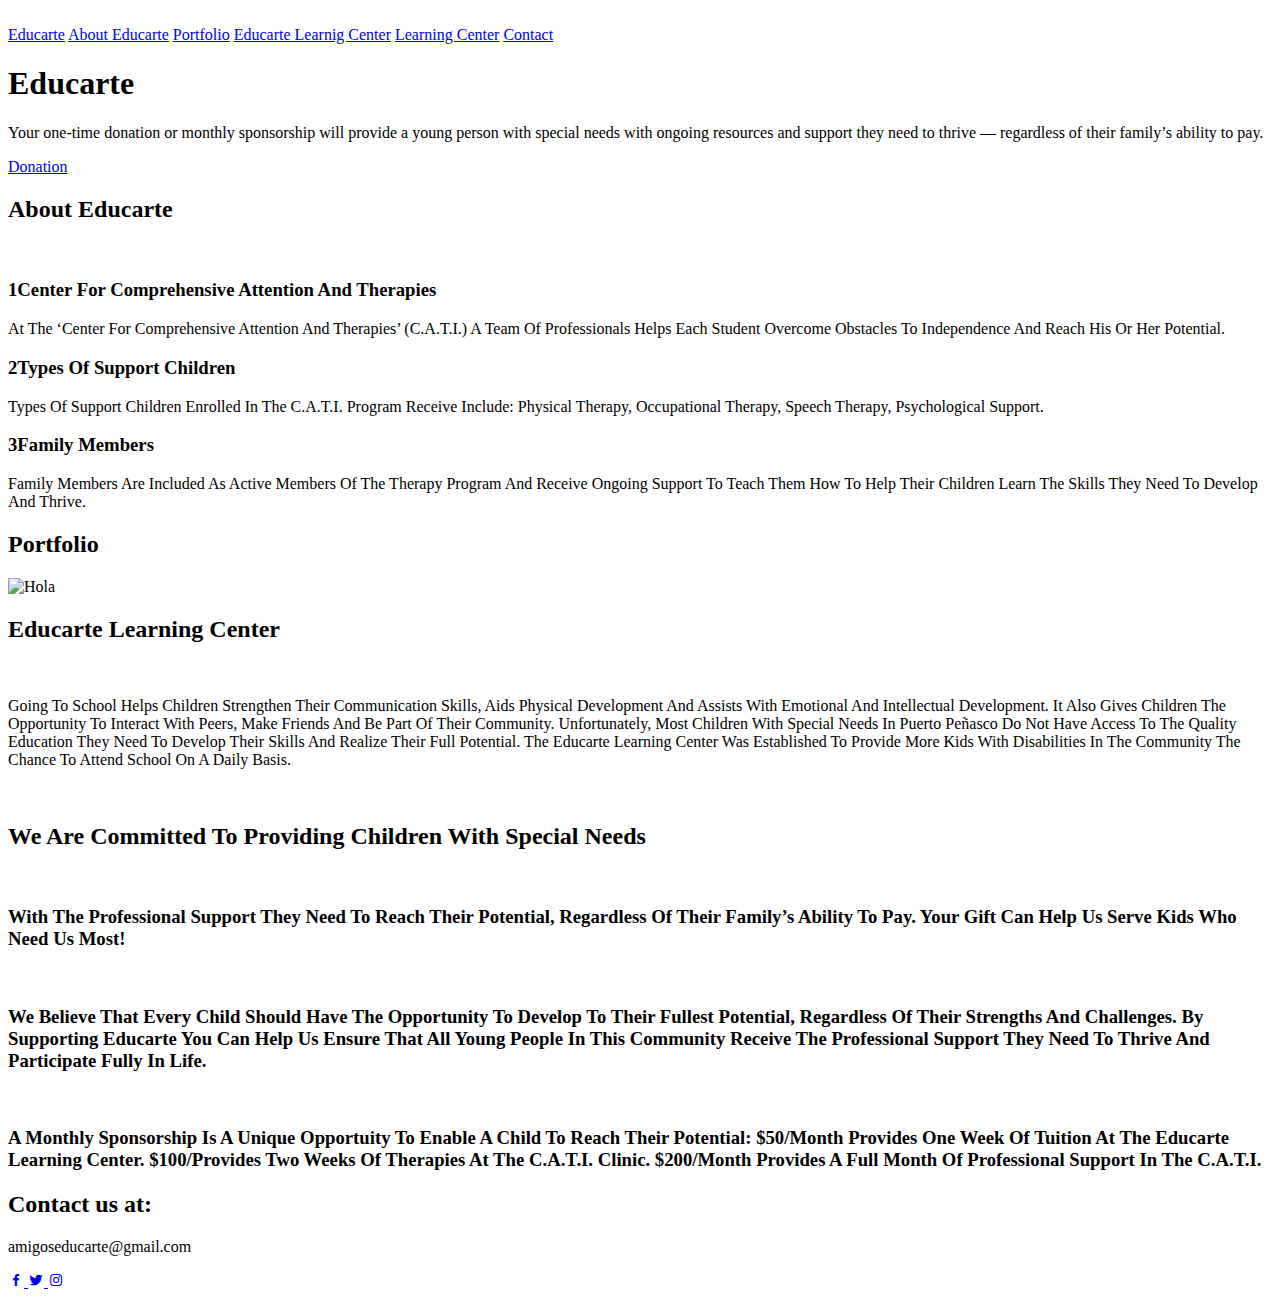
==== commit 625a6fae: "Update index.html" ====
--- a/index.html
+++ b/index.html
@@ -1,158 +1,157 @@
 <!DOCTYPE html>
-<html lang="en">
+<html lang="es">
 <head>
     <meta charset="UTF-8">
-    <meta http-equiv="X-UA-Compatible" content="IE=edge">
     <meta name="viewport" content="width=device-width, initial-scale=1.0">
-    <title>Educarte</title>
-    <link rel="stylesheet" href="style.css">
+    <title>Página web</title>
+    <link rel="stylesheet" href="estilos.css">
+    <link href="https://fonts.googleapis.com/css2?family=Open+Sans:wght@300;400;700&display=swap" rel="stylesheet">
+    <link href='https://unpkg.com/boxicons@2.0.5/css/boxicons.min.css' rel='stylesheet'>
 </head>
 <body>
-    <header class="header">
-        <div class="menu container">
-			<a href="#" class="logo">Educarte</a>
-            
-			<input type="checkbox" id="menu"/>
-			<label for="menu">
-				<img src="imagenes/menu-btn.png" class="menu-icono" alt="">
-			</label>
-			<nav class="navbar">
-				<ul>
-					<li><a href="Formulario/formulario.html">Donaciones</a></li>
-					<li><a href="#">Contacto</a></li>
-				</ul>
-			</nav>
-		</div>
-		
-		<div class="header-text">
-			
-				<p>Your one-time donation or monthly sponsorship 
-					will provide a young person with special 
-					needs  with ongoing resources and support 
-					they need to thrive — regardless of their 
-					family’s ability to pay.
-				</p>
-				
-			</div>
-            
-                
-            <br>
-			
-			
-		</div>
-            <div class="header-img">
-                <img src="imagenes/logo.png" alt="">
+    
+    <header class="header" id="inicio">
+        <img class="hamburguer" src="img/hamburguesa.svg" alt="">
+        <nav class="menu-navegacion">
+                <a href="#inicio">Educarte</a>
+                <a href="#servicio">About Educarte</a>
+                <a href="#galeria">Portfolio</a>
+                <a href="#servicio2">Educarte Learnig Center</a>
+                <a href="#expertos">Learning Center</a>
+                <a href="#footer">Contact</a>
+        </nav>
+        <div class="contenedor head">
+            <h1 class="titulo">Educarte</h1>
+            <p class="copy">Your one-time donation or monthly sponsorship 
+                will provide a young person with special 
+                needs  with ongoing resources and support 
+                they need to thrive — regardless of their 
+                family’s ability to pay.</p>
+                <a href="#" class="btn-1">Donation</a>
+        </div>
+        
+    </header>
+    <main>
+        <section class="services contenedor" id="servicio">
+            <h2 class="subtitulo">About Educarte</h2>
+            <div class="contenedor-servicio">
+                <img src="img/familiascolores.png" alt="">
+                <div class="checklist-servicio">
+                    <div class="service">
+                        <h3 class="n-service"><span class="number">1</span>Center For Comprehensive Attention And Therapies</h3>
+                        <p> At The ‘Center For Comprehensive Attention And Therapies’ (C.A.T.I.) 
+                            A Team Of Professionals Helps Each Student Overcome Obstacles To 
+                            Independence And Reach His Or Her Potential.</p>
+                    </div>
+                    <div class="service">
+                        <h3 class="n-service"><span class="number">2</span>Types Of Support Children</h3>
+                        <p> Types Of Support Children Enrolled In The C.A.T.I. Program Receive Include: 
+                            Physical Therapy, Occupational Therapy, Speech Therapy, Psychological Support.</p>
+                    </div>
+                    <div class="service">
+                        <h3 class="n-service"><span class="number">3</span>Family Members</h3>
+                        <p> Family Members Are Included As Active Members Of The Therapy Program And 
+                            Receive Ongoing Support To Teach Them How To Help Their Children Learn The 
+                            Skills They Need To Develop And Thrive.</p>
+                    </div>
+                </div>
             </div>
+        </section>
+        <section class="gallery" id="galeria">
+            <div class="contenedor">
+                <h2 class="subtitulo">Portfolio</h2>
+                <div class="contenedor-galeria">
+                    <img src="img/imagen1.jpg" class="img-galeria" alt="Hola">
+                    <img src="img/imagen2.jpg" class="img-galeria" alt="">
+                    <img src="img/imagen3.png" class="img-galeria" alt="">
+                    <img src="img/imagen4.jpg" class="img-galeria" alt="">
+                    <img src="img/imagen5.jpg" class="img-galeria" alt="">
+                    <img src="img/imagen6.jpeg" class="img-galeria" alt="">
+                </div>
+            </div>
+        </section>
+        <section class="services contenedor" id="servicio2">
+            <h2 class="subtitulo">Educarte Learning Center</h2>
+            <div class="contenedor-servicio">
+                <img src="img/educarte.png" alt="">
+                <div class="checklist-servicio">
+                    <div class="service">
+                        
+                        <p> Going To School Helps Children Strengthen Their 
+                            Communication Skills, Aids Physical Development 
+                            And Assists With Emotional And Intellectual 
+                            Development. It Also Gives Children The Opportunity 
+                            To Interact With Peers, Make Friends And Be Part 
+                            Of Their Community. Unfortunately, Most Children 
+                            With Special Needs In Puerto Peñasco Do Not Have 
+                            Access To The Quality Education They Need To Develop 
+                            Their Skills And Realize Their Full Potential. 
+                            The Educarte Learning Center Was Established To 
+                            Provide More Kids With Disabilities In The Community 
+                            The Chance To Attend School On A Daily Basis.</p>
+                    </div>
+                    
+                </div>
+            </div>
+        </section>
+        <div class="imagen-light">
+            <img src="img/close.svg" alt="" class="close">
+            <img src="" alt="" class="agregar-imagen">
         </div>
-    </header>
-
-    <section class="about">
-        <div class="about-content container">
-           
-            <div class="about-txt">
-            <h2>About Educarte Special Needs Programs:</h2>
-            <p>
-                At The ‘Center For Comprehensive Attention And Therapies’ 
-                (C.A.T.I.) A Team Of Professionals Helps Each Student 
-                Overcome Obstacles To Independence And Reach His Or Her 
-                Potential. Family Members Are Included As Active Members 
-                Of The Therapy Program And Receive Ongoing Support To Teach 
-                Them How To Help Their Children Learn The Skills They Need 
-                To Develop And Thrive. Types Of Support Children Enrolled 
-                In The C.A.T.I. Program Receive Include: Physical Therapy,
-                 Occupational Therapy, Speech Therapy, Psychological Support.
-            </p>
-            <div class="imagen-img">
-                <a href="#"><img src="imagenes/imagen3.png" alt=""></a>
-            </div>
-            
-            </div>
-        </div>
-    </section>
-
-    <main class="information">
-        <div class="information-content container">
-            <h2>Educarte Learning Center</h2>
-            <p>
-                Going To School Helps Children Strengthen Their 
-                Communication Skills, Aids Physical Development 
-                And Assists With Emotional And Intellectual 
-                Development. It Also Gives Children The Opportunity 
-                To Interact With Peers, Make Friends And Be Part 
-                Of Their Community. Unfortunately, Most Children 
-                With Special Needs In Puerto Peñasco Do Not Have 
-                Access To The Quality Education They Need To Develop 
-                Their Skills And Realize Their Full Potential. 
-                The Educarte Learning Center Was Established To 
-                Provide More Kids With Disabilities In The Community 
-                The Chance To Attend School On A Daily Basis.
-            </p>
-            
-            <div class="imagen-img">
-                <a href="#"><img src="imagenes/imagen1.jpg" alt=""></a>
-            </div>
-            <h2>We Are Committed To Providing Children With Special Needs</h2>
-            <p>
-                With The Professional Support They Need To Reach Their 
-                Potential, Regardless Of Their Family’s Ability To Pay. 
-                Your Gift Can Help Us Serve Kids Who Need Us Most!
-            </p>
-            <br>
-            <p>
-                We Believe That Every Child Should Have The Opportunity 
-                To Develop To Their Fullest Potential, Regardless Of 
-                Their Strengths And Challenges. By Supporting Educarte 
-                You Can Help Us Ensure That All Young People In This 
-                Community Receive The Professional Support They Need 
-                To Thrive And Participate Fully In Life. A Monthly 
-                Sponsorship Is A Unique Opportuity To Enable A Child 
-                To Reach Their Potential: $50/Month Provides One Week 
-                Of Tuition At The Educarte Learning Center. $100/Provides 
-                Two Weeks Of Therapies At The C.A.T.I. Clinic. $200/Month 
-                Provides A Full Month Of Professional Support In The C.A.T.I.
-            </p>
-            <div class="imagen-img">
-                <a href="#"><img src="imagenes/imagen2.jpg" alt=""></a>
-            </div>
-        
-            
-        </div>
-
+        <section class="contenedor" id="expertos">
+            <h2 class="subtitulo">We Are Committed To Providing Children With Special Needs</h2>
+            <section class="experts">
+                <div class="cont-expert">
+                    <img src="img/apoyo.png" alt="">
+                    <h3 class="n-expert">With The Professional Support They Need To Reach Their 
+                        Potential, Regardless Of Their Family’s Ability To Pay. 
+                        Your Gift Can Help Us Serve Kids Who Need Us Most!</h3>
+                </div>
+                <div class="cont-expert">
+                    <img src="img/desarrollo.png" alt="">
+                    <h3 class="n-expert">We Believe That Every Child Should Have The Opportunity 
+                        To Develop To Their Fullest Potential, Regardless Of 
+                        Their Strengths And Challenges. By Supporting Educarte 
+                        You Can Help Us Ensure That All Young People In This 
+                        Community Receive The Professional Support They Need 
+                        To Thrive And Participate Fully In Life.</h3>
+                </div>
+                <div class="cont-expert">
+                    <img src="img/sponsor.png" alt="">
+                    
+                    <h3 class="n-expert">A Monthly 
+                        Sponsorship Is A Unique Opportuity To Enable A Child 
+                        To Reach Their Potential: $50/Month Provides One Week 
+                        Of Tuition At The Educarte Learning Center. $100/Provides 
+                        Two Weeks Of Therapies At The C.A.T.I. Clinic. $200/Month 
+                        Provides A Full Month Of Professional Support In The C.A.T.I.</h3>
+                        
+                </div>
+            </section>
+        </section>
     </main>
 
-    <section class="content container">
-        <div class="form-content">
-            <h2>Subscribe to our news</h2>
-            <form action="https://formsubmit.co/jhaquelinvillanoo@gmail.com" method="POST">
-                <input class="campo" type="text" name="name" placeholder="Name">
-                <input class="campo" type="email" name="email" placeholder="Email">
-                <input class="btn-2" type="submit" value="Submit">
-
-                <input type="hidden" name="_next" value="https://credu.000webhostapp.com">
-                <input type="hidden" name="_captcha" value="false">
-
-            </form>
-
+    <footer id="footer">
+        <div class="contenedor footer-content">
+                <div class="contact-us">
+                    <h2 class="brand">Contact us at:</h2>
+                    <p>amigoseducarte@gmail.com</p>
+                </div>
+                <div class="social-media">
+                    <a href="./" class="social-media-icon">
+                        <i class='bx bxl-facebook'></i>
+                    </a>
+                    <a href="./" class="social-media-icon">
+                        <i class='bx bxl-twitter' ></i>
+                    </a>
+                    <a href="./" class="social-media-icon">
+                        <i class='bx bxl-instagram' ></i>
+                    </a>
+                </div>
         </div>
-        <div class="socials-1">
-            <a href="#"><img src="imagenes/r1.svg" alt=""></a>
-            <a href="#"><img src="imagenes/r2.svg" alt=""></a>
-            <a href="#"><img src="imagenes/r3.svg" alt=""></a>
-        </div>
-        
-    </section>
-    <footer id="contact">
-		<div class="f container">
-			<div class="ft-a">
-                
-				
-					<h3>Contact us at: </h3>
-					<p>amigoseducarte@gmail.com</p>
-			</div>
-
-		</div>
-	</footer>
-    
-
+        <div class="line"></div>
+    </footer>
+    <script src="js/menu.js"></script>
+    <script src="js/lightbox.js"></script>
 </body>
 </html>
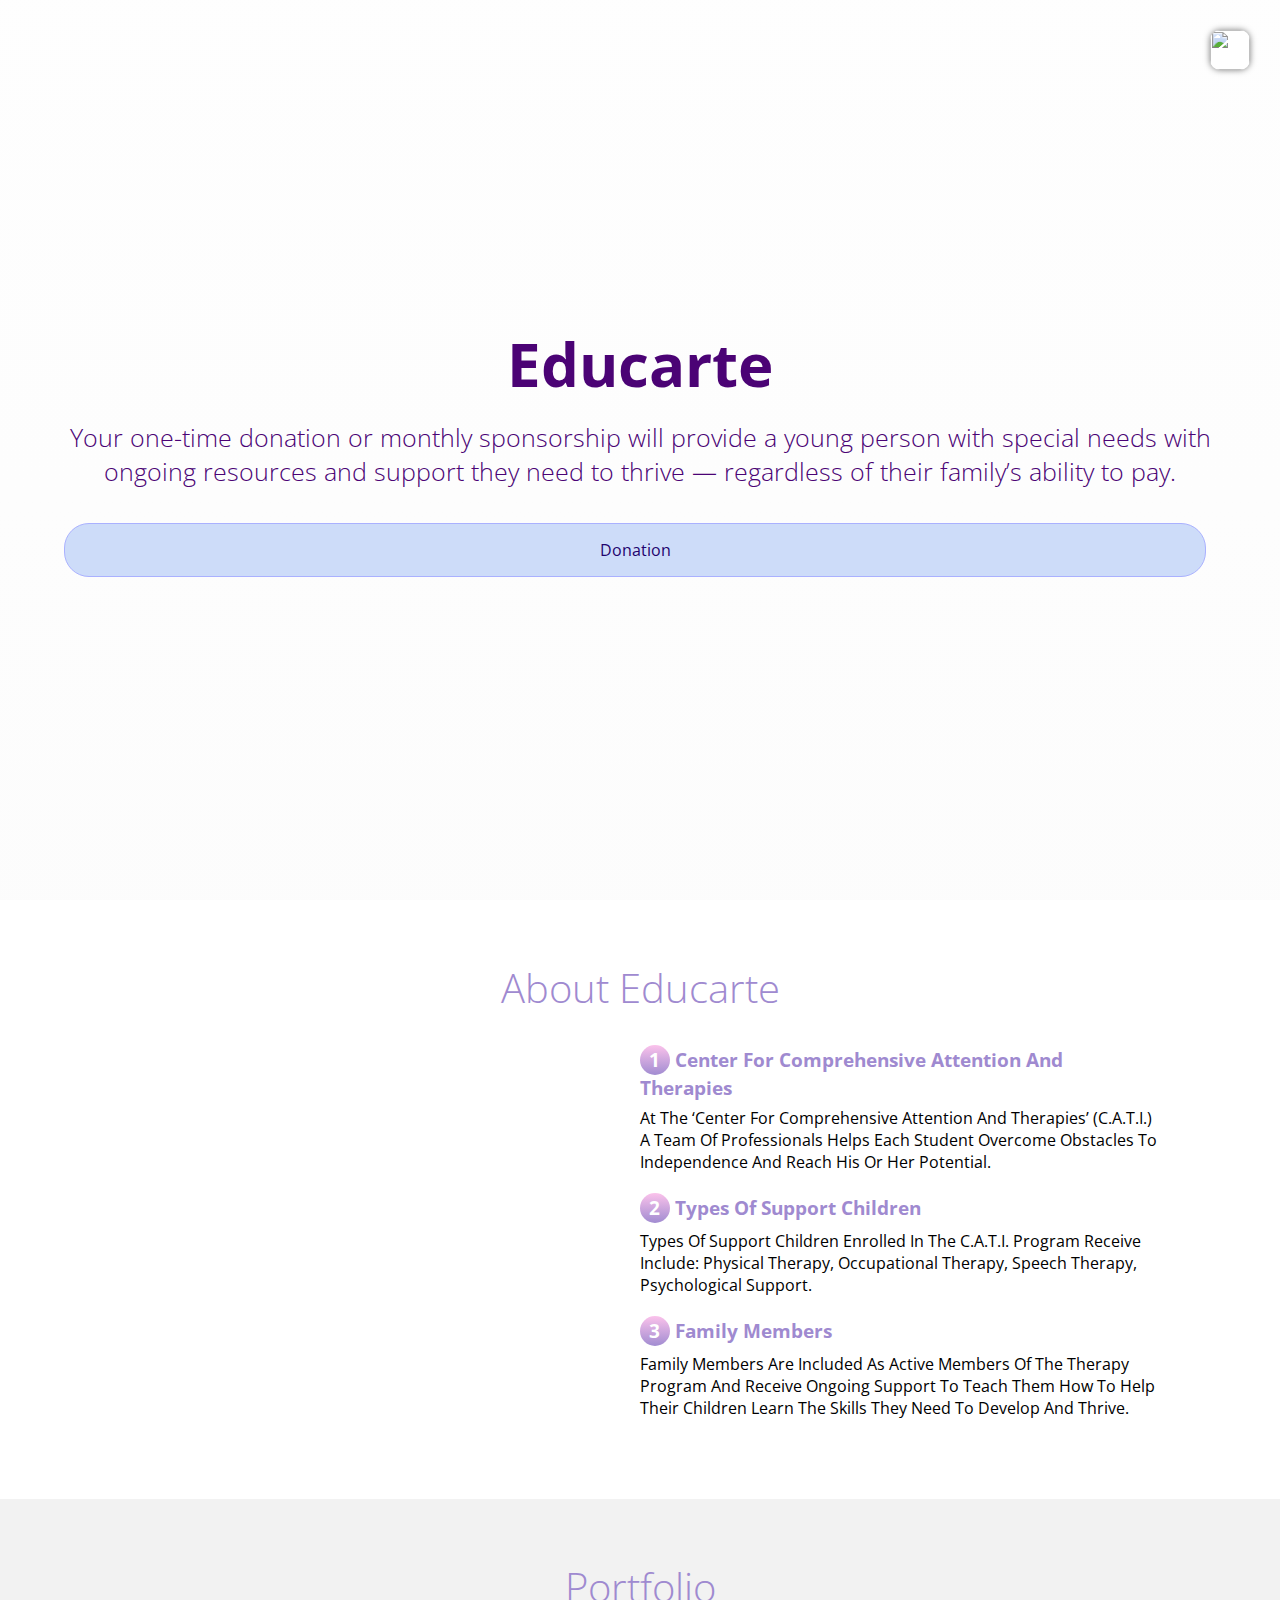
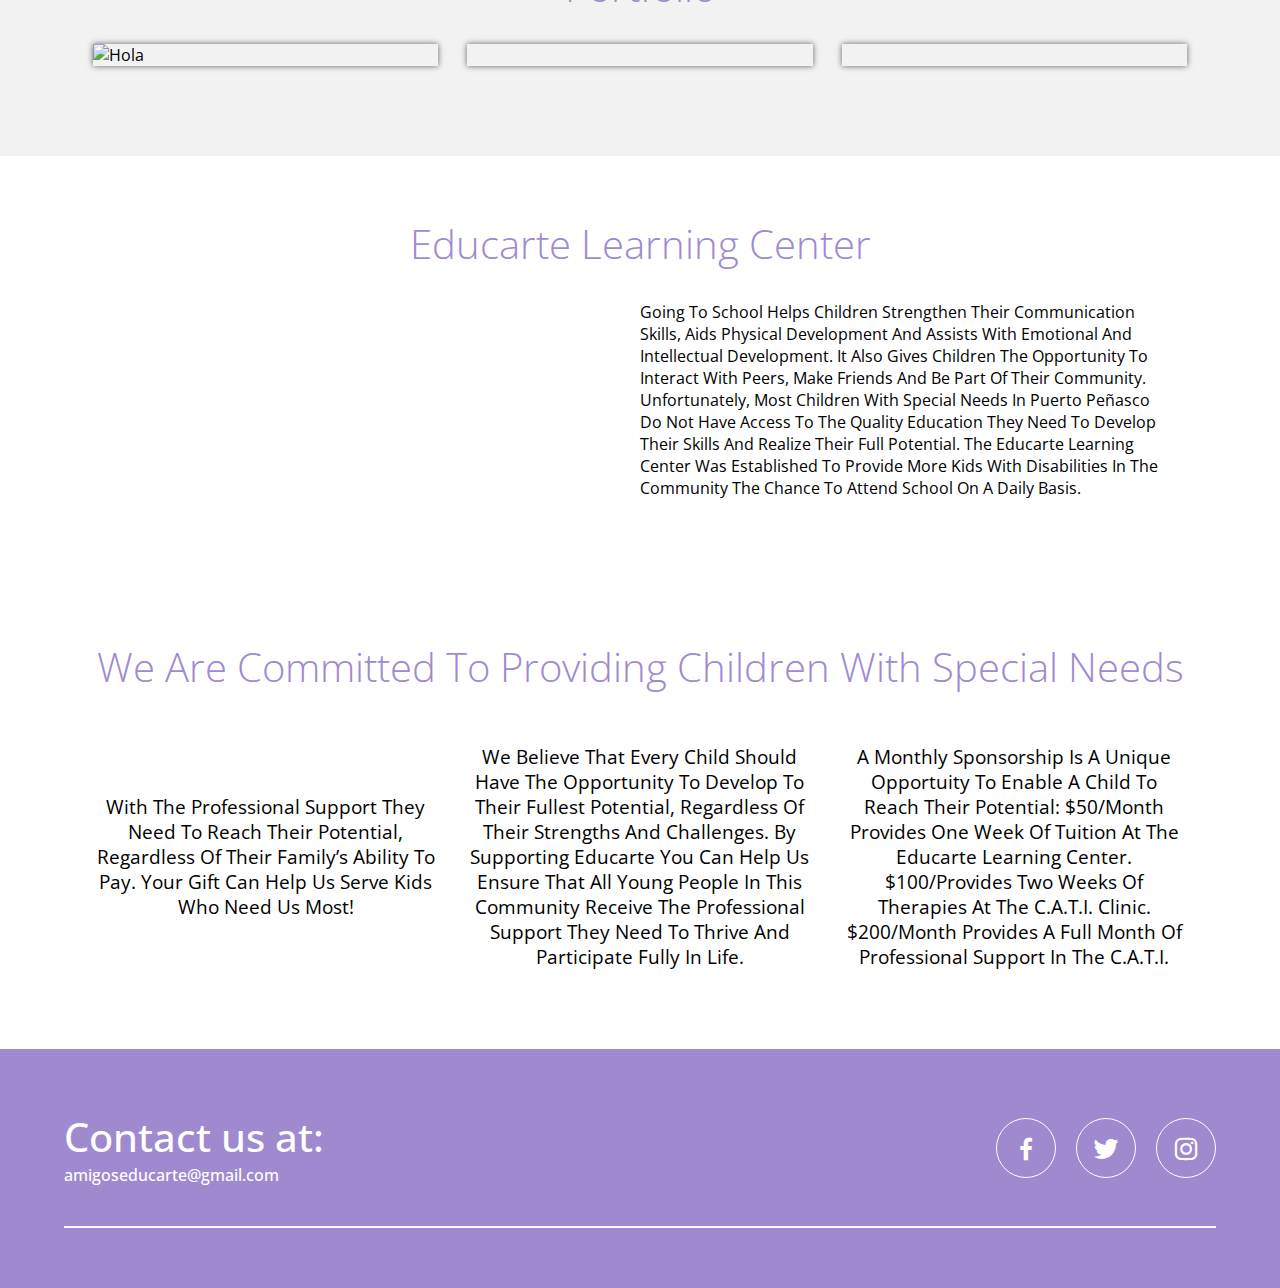
==== commit ecdd191d: "Update index.html" ====
--- a/index.html
+++ b/index.html
@@ -4,7 +4,7 @@
     <meta charset="UTF-8">
     <meta name="viewport" content="width=device-width, initial-scale=1.0">
     <title>Página web</title>
-    <link rel="stylesheet" href="estilos.css">
+    <link rel="stylesheet" href="style.css">
     <link href="https://fonts.googleapis.com/css2?family=Open+Sans:wght@300;400;700&display=swap" rel="stylesheet">
     <link href='https://unpkg.com/boxicons@2.0.5/css/boxicons.min.css' rel='stylesheet'>
 </head>
--- a/style.css
+++ b/style.css
@@ -0,0 +1,404 @@
+*{
+    margin: 0;
+    padding: 0;
+    box-sizing: border-box;
+}
+
+:root{
+    scroll-behavior: smooth;
+}
+
+body{
+    font-family: 'Open Sans', sans-serif;
+}
+
+.contenedor{
+    width: 90%;
+    max-width: 1200px;
+    overflow: hidden;
+    margin: auto;
+    padding: 60px 0;
+}
+
+.header{
+    height: 100vh;
+    /* 02 */
+    background-image: linear-gradient(to top, rgba(247, 247, 247, 0.336) 0%, hsla(0, 0%, 99%, 0.452) 100%), url(img/logo.png);
+    background-repeat: no-repeat;
+    background-position: center;
+    background-size: cover;
+    
+}
+
+.head{
+    padding: 0;
+    height: 100%;
+    display: flex;
+    flex-direction: column;
+    justify-content: center;
+    text-align: center;
+    color: #4b0375;
+}
+
+.btn-1 {
+    display: inline-block;
+    text-decoration: none;
+    background-color: rgba(96, 147, 241, 0.3);
+    border: 1px solid #AAB1FF;
+    margin: 35px 10px 0px 0px;
+    padding: 15px 25px;
+    color: #23036e;
+    border-radius: 25px;
+}
+
+.btn-1:hover {
+    background-color: #AAB1FF;
+}
+.hamburguer{
+    position: fixed;
+    top: 30px;
+    right: 30px;
+    background: #fff;
+    width: 40px;
+    height: 40px;
+    cursor: pointer;
+    border-radius: 10px;
+    box-shadow: 0 0 6px rgba(0, 0, 0, .5);
+}
+
+.menu-navegacion{
+    position: fixed;
+    top: 0;
+    width: 30vw;
+    height: 100%;
+    /* background-image: linear-gradient(to top, #fbc2eb 0%, #a6c0ee 100%); */
+    /* 02 */
+    background-image: linear-gradient(to top, #a18cd1 0%, #fbc2eb 100%);
+    /* 028 */
+    background-image: linear-gradient(135deg, #667eea 0%, #764ba2 100%);
+    display: flex;
+    flex-direction: column;
+    justify-content: space-evenly;
+    align-items: center;
+    right: 0;
+    transform: translateX(110%);
+    transition:transform 0.3s ease-in-out;
+    box-shadow: 0 0 6px rgba(0, 0, 0, .5);
+}
+
+.spread{
+    transform: translateX(0);
+}
+
+.menu-navegacion a{
+    color: #fff;
+    text-decoration: none;
+}
+
+
+
+.titulo{
+    font-size: 60px;
+    margin-bottom: 15px;
+}
+
+.copy{
+    font-weight: 300;
+    font-size: 25px;
+}
+
+/* Services */
+
+.subtitulo{
+    color: #9f8ad0;
+    font-size: 40px;
+    text-align: center;
+    font-weight: 300;
+    margin-bottom: 30px;
+}
+
+.contenedor-servicio{
+    display: flex;
+    justify-content: space-evenly;
+    align-items: center;
+    flex-wrap: wrap;
+}
+
+.contenedor-servicio img{
+    width: 40%;
+}
+
+.checklist-servicio{
+    width: 45%;
+}
+
+.service{
+    margin-bottom: 20px;
+}
+
+.n-service{
+    margin-bottom: 7px;
+    color: #9f8ad0;
+}
+
+.number{
+    display: inline-block;
+    /* 02 */
+    background-image: linear-gradient(to top, #a18cd1 0%, #fbc2eb 100%);
+    line-height: 30px;
+    text-align: center;
+    border-radius: 50%;
+    margin-right: 5px;
+    width: 30px;
+    height: 30px;
+    color: #fff;
+    font-weight: 700;
+}
+
+.gallery{
+    background: #f2f2f2;
+}
+
+.contenedor-galeria{
+    display: flex;
+    flex-wrap: wrap;
+    justify-content: space-evenly;
+    margin-top: 30px;
+}
+
+.img-galeria{
+    width: 30%;
+    display: block;
+    margin-bottom: 15px;
+    box-shadow: 0 0 6px rgba(0, 0, 0, .6);
+    cursor: pointer;
+}
+
+.imagen-light{
+    position: fixed;
+    display: flex;
+    align-items: center;
+    justify-content: center;
+    width: 100%;
+    height: 100%;
+    top: 0;
+    left: 0;
+    background: rgba(0, 0, 0, 0.534);
+    transform: translate(100%);
+    transition: transform .2s ease-in-out;
+}
+
+.agregar-imagen{
+    width: 60%;
+    transform: scale(0);
+    border-radius: 10px;
+    transition: transform .3s .2s;
+}
+
+.showImage{
+    transform: scale(1);
+}
+
+.show{
+    transform: translate(0);
+}
+
+.close{
+    position: absolute;
+    top: 15px;
+    right: 15px;
+    width: 40px;
+    cursor: pointer;
+}
+
+.experts{
+    width: 100%;
+    display: flex;
+    flex-wrap: wrap;
+    justify-content: space-evenly;
+    align-items: center;
+}
+
+.cont-expert{
+    width: 30%;
+    text-align: center;
+    margin-bottom: 20px;
+}
+
+.cont-expert img{
+    display: block;
+    margin: auto;
+    width: 80%;
+}
+
+.n-expert{
+    width: 100%;
+    display: inline-block;
+    margin-top: 20px;
+    font-weight: 400;
+}
+
+footer{
+    background: #9f8ad0;
+    padding-bottom: 0.1px;
+}
+
+.footer-content{
+    display: flex;
+    justify-content: space-between;
+    align-items: center;
+    flex-wrap: wrap;
+    padding-top: 60px;
+    padding-bottom: 40px;
+}
+
+
+.contact-us{
+    width: 40%;
+    color: #fff;
+}
+
+.brand{
+    font-weight: 500;
+    font-size: 40px;
+}
+
+.brand+p{
+    font-weight: 500;
+}
+
+.social-media{
+    width: 50%;
+    display: flex;
+    justify-content: flex-end;
+}
+
+.social-media-icon{
+    display: inline-block;
+    margin-left: 20px;
+    width: 60px;
+    height: 60px;
+    border: 1px solid #fff;
+    border-radius: 50%;
+    text-align: center;
+    color: #fff;
+}
+
+.social-media-icon i{
+    font-size: 30px;
+    line-height: 60px;
+}
+
+.line{
+    width: 90%;
+    max-width: 1200px;
+    margin: auto;
+    height: 2px;
+    background: #fff;
+    margin-bottom: 60px;
+}
+
+.social-media-icon:hover{
+    background: #fff;
+    color:#764ba2;
+}
+
+@media screen and (max-width: 800px){
+    .menu-navegacion{
+        width: 50vw;
+    }
+
+    .titulo{
+        font-size: 40px;
+    }
+
+    .contenedor-servicio img{
+        width: 80%;
+        margin-bottom: 40px;
+    }
+    
+    .checklist-servicio{
+        width: 80%;
+    }
+
+    .service{
+        margin-bottom: 30px;
+    }
+
+    .img-galeria{
+        width: 45%;
+    }
+    
+    .agregarImagen{
+        width: 80%;
+    }
+
+    
+    .cont-expert{
+        width: 80%;
+    }
+    
+    .footer-content{
+        justify-content: center;
+    }
+
+    .social-media{
+        width: 80%;
+        justify-content: space-evenly;
+    }
+
+    .social-media-icon{
+        margin-left: 0;
+    }
+
+    .contact-us{
+        text-align: center;
+        width: 80%;
+        margin-bottom: 40px;
+    }
+    
+}
+
+
+@media screen and (max-width: 500px){
+    .menu-navegacion{
+        width: 65vw;
+    }
+
+    .hamburguer{
+        top: 20px;
+        right: 20px;
+    }
+
+    .titulo{
+        font-size: 30px;
+    }
+
+    .subtitulo{
+        font-size: 30px;
+    }
+
+    .img-galeria{
+        width: 95%;
+    }
+    
+    .agregar-imagen{
+        width: 90%;
+    }
+
+    .social-media{
+        width: 100%;
+        justify-content: space-evenly;
+    }
+
+    .social-media-icon{
+        margin-left: 0;
+    }
+
+    .contact-us{
+        text-align: center;
+        width: 95%;
+        margin-bottom: 40px;
+    }
+    
+}
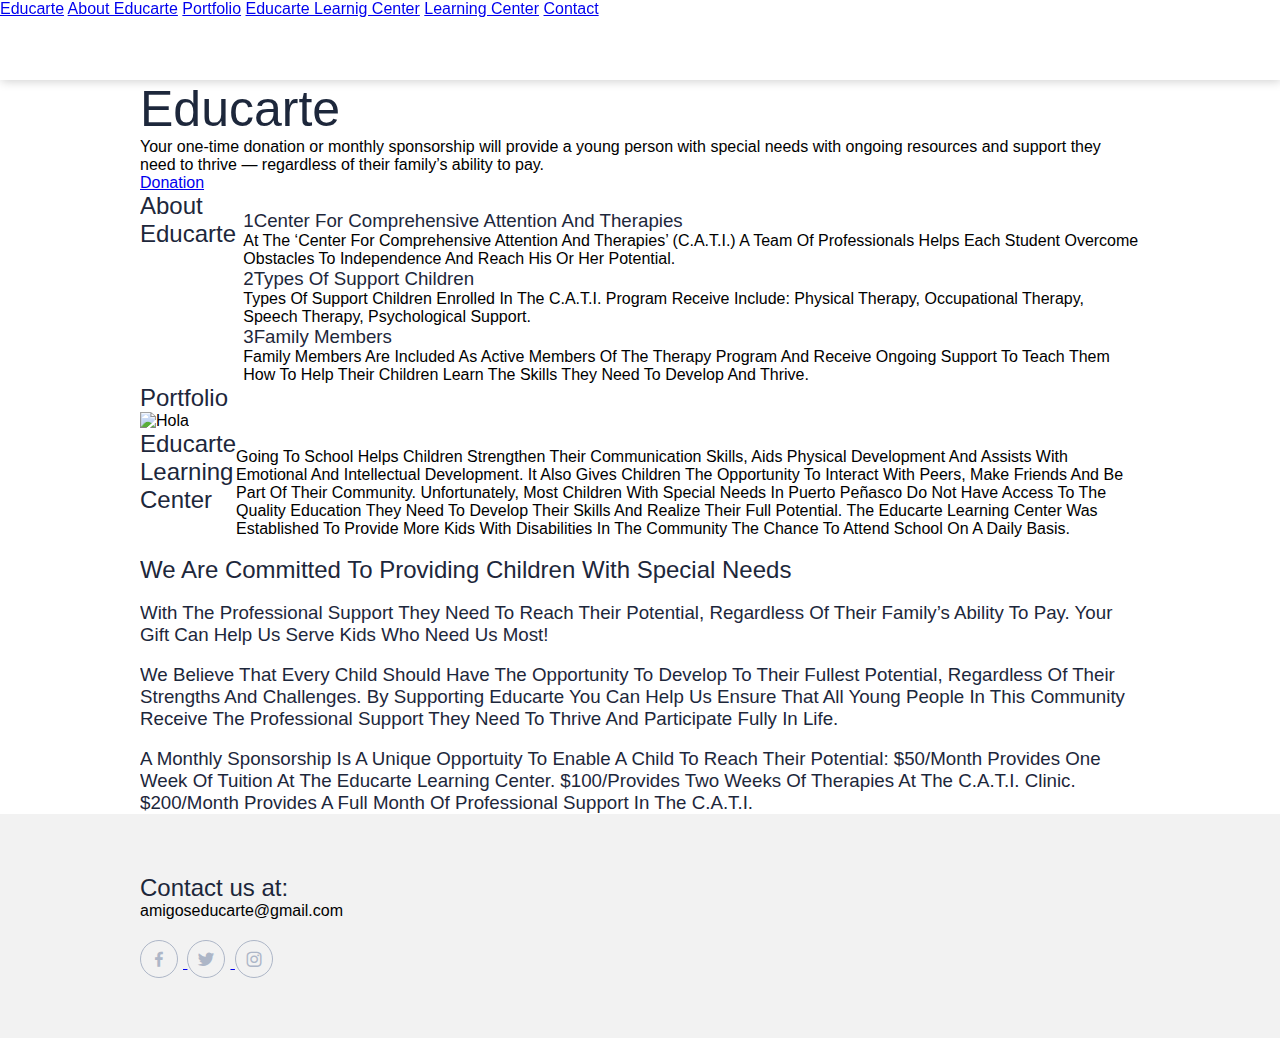
==== commit c30ad996: "Update index.html" ====
--- a/index.html
+++ b/index.html
@@ -4,7 +4,7 @@
     <meta charset="UTF-8">
     <meta name="viewport" content="width=device-width, initial-scale=1.0">
     <title>Página web</title>
-    <link rel="stylesheet" href="style.css">
+    <link rel="stylesheet" href="estilos.css">
     <link href="https://fonts.googleapis.com/css2?family=Open+Sans:wght@300;400;700&display=swap" rel="stylesheet">
     <link href='https://unpkg.com/boxicons@2.0.5/css/boxicons.min.css' rel='stylesheet'>
 </head>
@@ -127,6 +127,22 @@
                         Provides A Full Month Of Professional Support In The C.A.T.I.</h3>
                         
                 </div>
+                <div id="donate-button-container">
+<div id="donate-button"></div>
+<script src="https://www.paypalobjects.com/donate/sdk/donate-sdk.js" charset="UTF-8"></script>
+<script>
+PayPal.Donation.Button({
+env:'production',
+hosted_button_id:'73YZ2TJJP943A',
+image: {
+src:'https://www.paypalobjects.com/en_US/MX/i/btn/btn_donateCC_LG.gif',
+alt:'Donate with PayPal button',
+title:'PayPal - The safer, easier way to pay online!',
+}
+}).render('#donate-button');
+</script>
+</div>
+
             </section>
         </section>
     </main>
@@ -138,13 +154,13 @@
                     <p>amigoseducarte@gmail.com</p>
                 </div>
                 <div class="social-media">
-                    <a href="./" class="social-media-icon">
+                    <a href="https://www.facebook.com/FriendsofEducarte/" class="social-media-icon">
                         <i class='bx bxl-facebook'></i>
                     </a>
-                    <a href="./" class="social-media-icon">
+                    <a href="https://educarteaim.org" class="social-media-icon">
                         <i class='bx bxl-twitter' ></i>
                     </a>
-                    <a href="./" class="social-media-icon">
+                    <a href="https://educarteaim.org" class="social-media-icon">
                         <i class='bx bxl-instagram' ></i>
                     </a>
                 </div>
--- a/estilos.css
+++ b/estilos.css
@@ -0,0 +1,609 @@
+* {
+    margin: 0;
+    padding: 0;
+    box-sizing: border-box;
+}
+
+
+body {
+    font-family: 'Roboto', sans-serif;
+}
+
+h1,
+h2,
+h3,
+h4,
+h5,
+h6 {
+    color: #1d273b;
+    font-weight: 300;
+}
+
+.contenedor {
+    width: 90%;
+    max-width: 1000px;
+    margin: auto;
+    overflow: hidden;
+}
+
+
+.contenedor1 {
+    width: 90%;
+    max-width: 1000px;
+    margin: auto;
+    overflow: hidden;
+    padding: 60px 0;
+}
+
+
+h1 {
+    font-size: 50px;
+}
+
+
+/* Header */
+header::before {
+    content: "";
+    display: block;
+    margin-bottom: 80px;
+}
+
+
+nav {
+    width: 100%;
+    height: 80px;
+    background: #fff;
+    border-bottom: 1px solid transparent;
+    box-shadow: 1px 1px 10px 0 rgba(0, 0, 0, .2);
+    position: fixed;
+    top: 0;
+    z-index: 100;
+    transition: ease-in-out 0.5s;
+}
+
+.nav {
+    display: flex;
+    justify-content: space-between;
+    height: 80px;
+    width: 100%;
+    align-items: center;
+    padding: 0 40px;
+}
+
+.nav .logo {
+    height: 80px;
+
+}
+
+.nav .logo img {
+    height: 100%;
+    vertical-align: top;
+}
+
+.enlaces-header {
+    font-weight: 300;
+    transition: ease-in-out 0.5s;
+}
+
+.nav .enlaces-header a {
+    color: #5D6678;
+    text-decoration: none;
+    margin-left: 20px;
+}
+
+.hamburguer {
+    width: 80px;
+    height: 80px;
+    display: none;
+    text-align: center;
+    z-index: 100;
+    cursor: pointer;
+    transition: color 0.5s ease-in;
+}
+
+.hamburguer>i {
+    font-size: 25px;
+    line-height: 80px;
+}
+
+.contenido-header {
+    width: 100%;
+    height: 600px;
+    display: flex;
+    justify-content: space-between;
+    align-items: center;
+}
+
+.contenido-header>img {
+    width: 550px;
+    animation: ease-in animat 1s;
+}
+
+@keyframes animat {
+    0% {
+        transform: scale(0);
+    }
+
+    100% {
+        transform: scale(1);
+    }
+}
+
+
+.textos-header {
+    margin: 0 0 0 30px;
+}
+
+.contenido-header p {
+    font-weight: 100;
+    margin-top: 14px;
+    color: #5D6678;
+}
+
+
+.contenido-header a {
+    margin: 28px 0 0 0;
+    width: 130px;
+    display: inline-block;
+    background: #1FDE82;
+    text-align: center;
+    color: #fff;
+    padding: 12px 0;
+    text-decoration: none;
+    font-weight: 400;
+    text-transform: uppercase;
+    font-size: 14px;
+    border-radius: 5px;
+    box-shadow: 0 8px 32px rgba(31, 222, 130, .46);
+}
+
+.titulo {
+    font-size: 50px;
+}
+
+/* About us */
+
+.about-us {
+    background: #f2f2f2;
+}
+
+.contenedor-articulo {
+    display: flex;
+    flex-wrap: wrap;
+    margin-top: 60px;
+    justify-content: space-around;
+}
+
+.articulo {
+    width: 29%;
+    background: #fff;
+    margin-bottom: 30px;
+    border-radius: 10px;
+    padding: 45px 30px 60px 30px;
+    transition: 0.5s;
+}
+
+.articulo:hover {
+    box-shadow: 0 4px 10px rgba(17, 29, 48, .26);
+}
+
+.articulo>i {
+    font-size: 30px;
+    color: #fff;
+    background: #1FDE82;
+    display: inline-block;
+    width: 70px;
+    height: 70px;
+    text-align: center;
+    padding-top: 20px;
+    border-radius: 50%;
+    box-shadow: 0 8px 32px rgba(31, 222, 130, .46);
+}
+
+.articulo>h3 {
+    font-size: 24px;
+    margin-top: 30px;
+}
+
+.articulo>p {
+    font-weight: 100;
+    color: #5D6678;
+    margin-top: 15px;
+    padding-bottom: 20px;
+}
+
+.articulo>a {
+    color: #5D6678;
+    font-weight: 400;
+    text-decoration: none;
+}
+
+.articulo>a:hover {
+    color: #1FDE82;
+    transition: color .5s;
+}
+
+/* Questions */
+
+
+.questions {
+    height: 600px;
+    display: flex;
+    justify-content: space-between;
+    align-items: center;
+}
+
+.questions>img {
+    width: 550px;
+}
+
+.textos-questions {
+    margin: 0 0 0 30px;
+}
+
+.textos-questions p {
+    font-weight: 100;
+    margin-top: 14px;
+    color: #5D6678;
+}
+
+
+.textos-questions a {
+    margin: 28px 0 0 0;
+    width: 130px;
+    display: inline-block;
+    background: #1FDE82;
+    text-align: center;
+    color: #fff;
+    padding: 12px 0;
+    text-decoration: none;
+    font-weight: 400;
+    text-transform: uppercase;
+    font-size: 14px;
+    border-radius: 5px;
+    box-shadow: 0 8px 32px rgba(31, 222, 130, .46);
+}
+
+/* Results */
+
+.results {
+    background: #2570ff;
+    padding-top: 30px;
+}
+
+.conten-results {
+    display: flex;
+    justify-content: space-evenly;
+}
+
+.numbers {
+    width: 60%;
+    display: flex;
+    flex-wrap: wrap;
+    justify-content: space-evenly;
+}
+
+.numbers .number {
+    width: 45%;
+    background: rgba(255, 255, 255, .2);
+    color: #fff;
+    border-radius: 10px;
+    padding: 40px 35px;
+    margin-bottom: 20px;
+}
+
+.numbers .number h4 {
+    color: #fff;
+    font-size: 50px;
+    font-weight: 500;
+    margin-bottom: 20px;
+}
+
+.numbers .number p {
+    color: #f2f5fc;
+    font-weight: 300;
+}
+
+.results-text {
+    width: 37%;
+}
+
+.results-text h4 {
+    color: #fff;
+    font-size: 40px;
+}
+
+.results-text p {
+    color: #fff;
+    font-weight: 300;
+    margin: 20px 0;
+}
+
+
+.results-text>a {
+    color: #fff;
+    text-decoration: none;
+    display: inline-block;
+    border: 1px solid #fff;
+    padding: 10px 0;
+    width: 120px;
+    text-align: center;
+    border-radius: 5px;
+}
+
+/* Services */
+
+.services {
+    display: flex;
+    justify-content: space-between;
+}
+
+.services>img {
+    width: 500px;
+}
+
+.box-skills {
+    margin: 30px 30px 0 0;
+}
+
+.box-skills h4 {
+    font-size: 24px;
+    background: #f2f2f2;
+    width: 350px;
+    border-radius: 6px;
+    padding: 10px 0 10px 15px;
+    margin-bottom: 10px;
+}
+
+.box-skills i {
+    color: #1FDE82;
+    font-size: 20px;
+}
+
+/* footer */
+
+footer {
+    background: #f2f2f2;
+    padding: 60px 0;
+    overflow: hidden;
+    display: flex;
+    flex-wrap: wrap;
+    justify-content: space-evenly;
+    margin: auto;
+}
+
+.partFooter {
+    width: 20%;
+    text-align: center;
+}
+
+.partFooter h4 {
+    color: #1d273b;
+    font-size: 20px;
+    font-weight: 400;
+    margin-bottom: 30px;
+}
+
+.partFooter a {
+    display: block;
+    text-decoration: none;
+    color: #5D6678;
+    font-weight: 300;
+    transition: color .3s ease-in-out;
+    margin-bottom: 10px;
+}
+
+
+.partFooter a:hover {
+    color: #1FDE82;
+}
+
+.partFooter img {
+    width: 70%;
+}
+
+.social-media i {
+    font-size: 20px;
+    display: inline-block;
+    color: #adb6c7;
+    border: 1px solid #adb6c7;
+    border-radius: 50%;
+    width: 38px;
+    height: 38px;
+    line-height: 36px;
+    cursor: pointer;
+    margin-top: 20px;
+    text-align: center;
+    transition: all ease-in-out .3s;
+    margin-right: 5px;
+}
+
+.social-media i:hover {
+    color: #fff;
+    background-color: #1FDE82;
+    border-color: #1FDE82;
+}
+
+/* Breakpoints responsive */
+
+@media screen and (max-width:800px) {
+    .titulo {
+        font-size: 45px;
+    }
+
+    .contenido-header {
+        flex-direction: column;
+        justify-content: space-evenly;
+        height: 720px;
+    }
+
+    .contenido-header>img {
+        width: 400px;
+    }
+
+    .textos-header {
+        margin: 0;
+    }
+
+    /* About us */
+
+    .articulo {
+        width: 45%;
+    }
+
+    /* Questions */
+
+    .questions {
+        height: 720px;
+        justify-content: space-evenly;
+        flex-direction: column;
+    }
+
+    .questions>img {
+        width: 400px;
+    }
+
+    /* results */
+
+    .conten-results {
+        flex-direction: column-reverse;
+    }
+
+    .results-text>a {
+        margin-bottom: 60px;
+    }
+
+    .numbers {
+        width: 100%;
+        /* justify-content: space-between; */
+    }
+
+    .results-text {
+        width: 100%;
+    }
+
+    /* Services */
+
+    .services {
+        flex-direction: column-reverse;
+        align-items: center;
+    }
+
+    .box-skills {
+        margin: 0 0 40px 0;
+
+    }
+
+    .box-skills h4 {
+        width: 500px;
+    }
+
+    .services>img {
+        width: 400px;
+    }
+
+    /* Footer */
+
+    footer {
+        justify-content: space-evenly;
+    }
+
+    .partFooter {
+        width: 40%;
+        margin-bottom: 40px;
+    }
+}
+
+@media screen and (max-width:600px) {
+    .titulo {
+        font-size: 35px;
+    }
+
+    h1 {
+        font-size: 40px;
+    }
+
+    .contenido-header {
+        height: 650px;
+    }
+
+    .nav {
+        padding: 0 10px;
+    }
+
+    .contenido-header>img {
+        width: 200px;
+    }
+
+    .enlaces-header {
+        position: fixed;
+        background: #667db6;
+        /* fallback for old browsers */
+        background: -webkit-linear-gradient(to right, #667db6, #0082c8, #0082c8, #667db6);
+        /* Chrome 10-25, Safari 5.1-6 */
+        background: linear-gradient(to right, #667db6, #0082c8, #0082c8, #667db6);
+        /* W3C, IE 10+/ Edge, Firefox 16+, Chrome 26+, Opera 12+, Safari 7+ */
+        top: 0;
+        right: 0;
+        width: 100%;
+        height: 100vh;
+        display: flex;
+        align-items: center;
+        flex-direction: column;
+        justify-content: space-evenly;
+        clip-path: circle(0.0% at 100% 0);
+    }
+
+    .nav .menudos {
+
+        -webkit-clip-path: circle(150% at 100% 0);
+        clip-path: circle(150% at 100% 0);
+
+    }
+
+    .nav .enlaces-header a {
+        color: #fff;
+    }
+
+    .hamburguer {
+        display: block;
+    }
+
+    /* About us */
+
+    .articulo {
+        width: 95%;
+    }
+
+    /* Questions */
+
+    .questions>img {
+        width: 200px;
+    }
+
+    /* results */
+
+    .numbers .number {
+        width: 95%;
+    }
+
+    .results-text h4 {
+        font-size: 35px;
+    }
+
+    /* Services */
+
+    .services>img {
+        width: 200px;
+    }
+
+    .box-skills h4 {
+        width: 100%;
+    }
+
+    /* Footer */
+    .partFooter {
+        width: 95%;
+        margin-bottom: 40px;
+    }
+}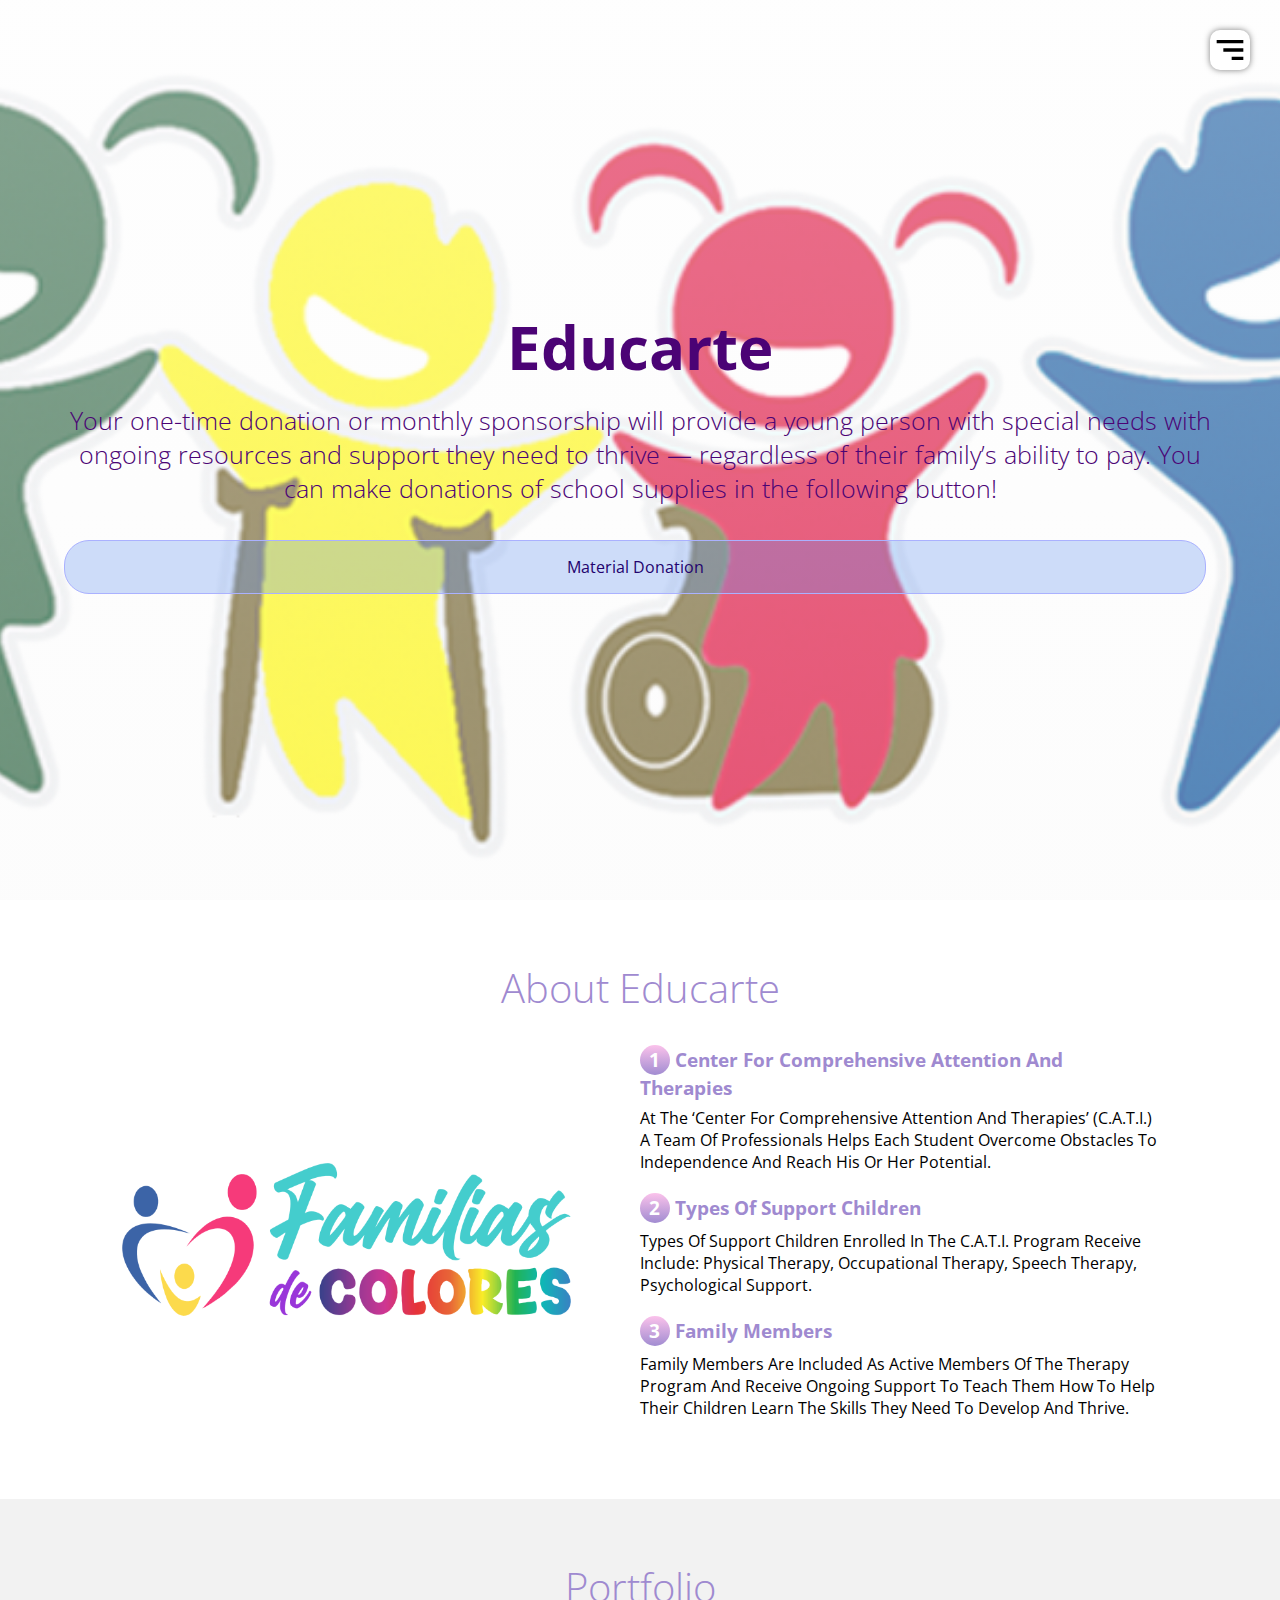
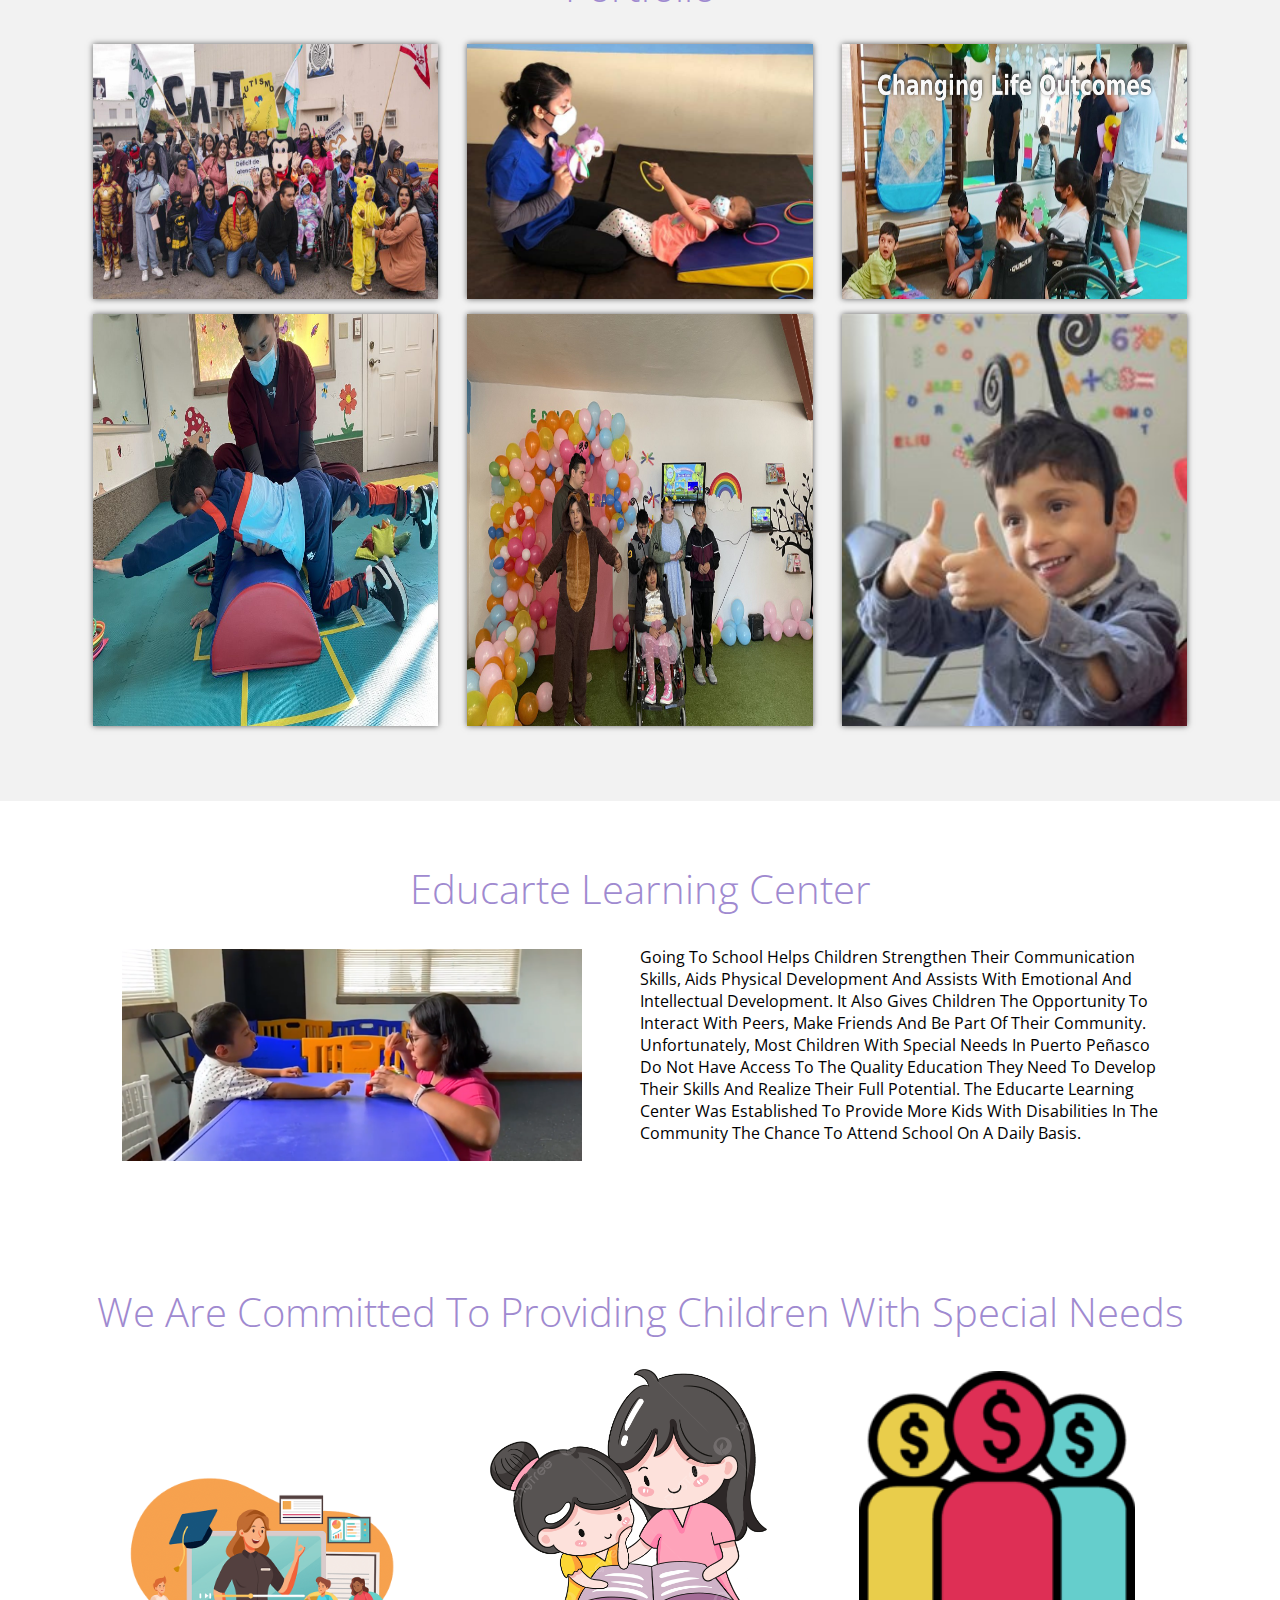
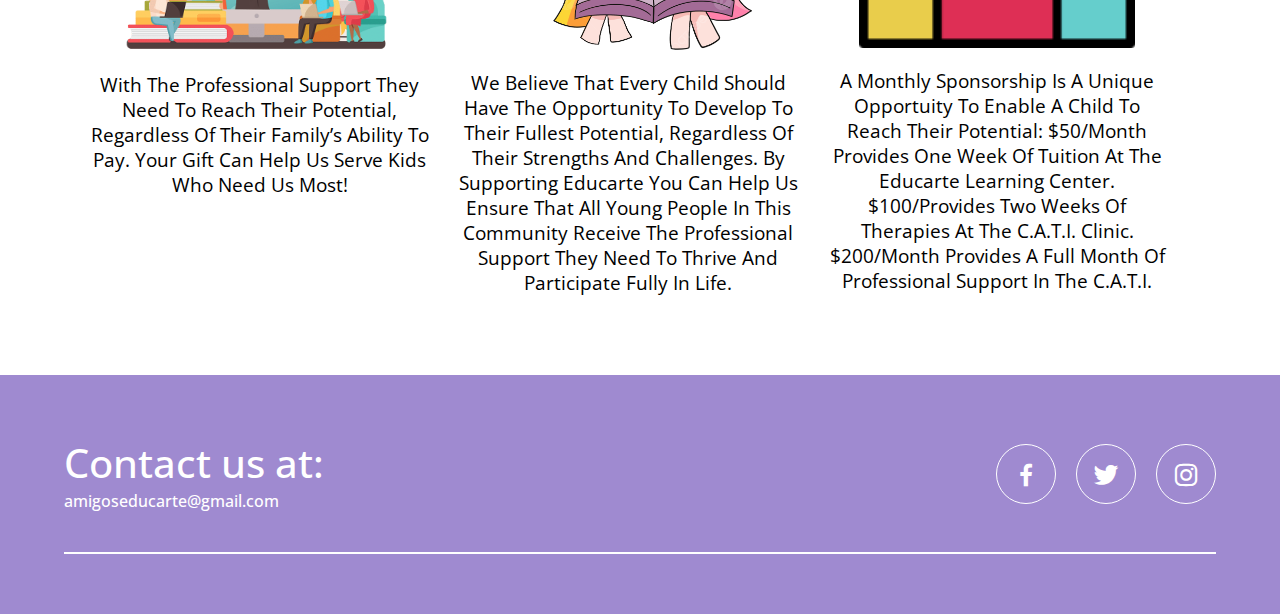
==== commit 73fc857f: "Finalizado" ====
--- a/index.html
+++ b/index.html
@@ -26,8 +26,10 @@
                 will provide a young person with special 
                 needs  with ongoing resources and support 
                 they need to thrive — regardless of their 
-                family’s ability to pay.</p>
-                <a href="#" class="btn-1">Donation</a>
+                family’s ability to pay.
+                You can make donations of school supplies 
+                in the following button!</p>
+                <a href="Formulario/formulario.html" class="btn-1">Material Donation</a>
         </div>
         
     </header>
@@ -170,4 +172,4 @@
     <script src="js/menu.js"></script>
     <script src="js/lightbox.js"></script>
 </body>
-</html>
+</html>--- a/estilos.css
+++ b/estilos.css
@@ -1,609 +1,404 @@
-* {
+*{
     margin: 0;
     padding: 0;
     box-sizing: border-box;
 }
 
-
-body {
-    font-family: 'Roboto', sans-serif;
-}
-
-h1,
-h2,
-h3,
-h4,
-h5,
-h6 {
-    color: #1d273b;
-    font-weight: 300;
-}
-
-.contenedor {
+:root{
+    scroll-behavior: smooth;
+}
+
+body{
+    font-family: 'Open Sans', sans-serif;
+}
+
+.contenedor{
     width: 90%;
-    max-width: 1000px;
+    max-width: 1200px;
+    overflow: hidden;
     margin: auto;
-    overflow: hidden;
-}
-
-
-.contenedor1 {
-    width: 90%;
-    max-width: 1000px;
-    margin: auto;
-    overflow: hidden;
     padding: 60px 0;
 }
 
-
-h1 {
-    font-size: 50px;
-}
-
-
-/* Header */
-header::before {
-    content: "";
-    display: block;
-    margin-bottom: 80px;
-}
-
-
-nav {
-    width: 100%;
-    height: 80px;
+.header{
+    height: 100vh;
+    /* 02 */
+    background-image: linear-gradient(to top, rgba(247, 247, 247, 0.336) 0%, hsla(0, 0%, 99%, 0.452) 100%), url(img/logo.png);
+    background-repeat: no-repeat;
+    background-position: center;
+    background-size: cover;
+    
+}
+
+.head{
+    padding: 0;
+    height: 100%;
+    display: flex;
+    flex-direction: column;
+    justify-content: center;
+    text-align: center;
+    color: #4b0375;
+}
+
+.btn-1 {
+    display: inline-block;
+    text-decoration: none;
+    background-color: rgba(96, 147, 241, 0.3);
+    border: 1px solid #AAB1FF;
+    margin: 35px 10px 0px 0px;
+    padding: 15px 25px;
+    color: #23036e;
+    border-radius: 25px;
+}
+
+.btn-1:hover {
+    background-color: #AAB1FF;
+}
+.hamburguer{
+    position: fixed;
+    top: 30px;
+    right: 30px;
     background: #fff;
-    border-bottom: 1px solid transparent;
-    box-shadow: 1px 1px 10px 0 rgba(0, 0, 0, .2);
+    width: 40px;
+    height: 40px;
+    cursor: pointer;
+    border-radius: 10px;
+    box-shadow: 0 0 6px rgba(0, 0, 0, .5);
+}
+
+.menu-navegacion{
     position: fixed;
     top: 0;
-    z-index: 100;
-    transition: ease-in-out 0.5s;
-}
-
-.nav {
-    display: flex;
-    justify-content: space-between;
-    height: 80px;
+    width: 30vw;
+    height: 100%;
+    /* background-image: linear-gradient(to top, #fbc2eb 0%, #a6c0ee 100%); */
+    /* 02 */
+    background-image: linear-gradient(to top, #a18cd1 0%, #fbc2eb 100%);
+    /* 028 */
+    background-image: linear-gradient(135deg, #667eea 0%, #764ba2 100%);
+    display: flex;
+    flex-direction: column;
+    justify-content: space-evenly;
+    align-items: center;
+    right: 0;
+    transform: translateX(110%);
+    transition:transform 0.3s ease-in-out;
+    box-shadow: 0 0 6px rgba(0, 0, 0, .5);
+}
+
+.spread{
+    transform: translateX(0);
+}
+
+.menu-navegacion a{
+    color: #fff;
+    text-decoration: none;
+}
+
+
+
+.titulo{
+    font-size: 60px;
+    margin-bottom: 15px;
+}
+
+.copy{
+    font-weight: 300;
+    font-size: 25px;
+}
+
+/* Services */
+
+.subtitulo{
+    color: #9f8ad0;
+    font-size: 40px;
+    text-align: center;
+    font-weight: 300;
+    margin-bottom: 30px;
+}
+
+.contenedor-servicio{
+    display: flex;
+    justify-content: space-evenly;
+    align-items: center;
+    flex-wrap: wrap;
+}
+
+.contenedor-servicio img{
+    width: 40%;
+}
+
+.checklist-servicio{
+    width: 45%;
+}
+
+.service{
+    margin-bottom: 20px;
+}
+
+.n-service{
+    margin-bottom: 7px;
+    color: #9f8ad0;
+}
+
+.number{
+    display: inline-block;
+    /* 02 */
+    background-image: linear-gradient(to top, #a18cd1 0%, #fbc2eb 100%);
+    line-height: 30px;
+    text-align: center;
+    border-radius: 50%;
+    margin-right: 5px;
+    width: 30px;
+    height: 30px;
+    color: #fff;
+    font-weight: 700;
+}
+
+.gallery{
+    background: #f2f2f2;
+}
+
+.contenedor-galeria{
+    display: flex;
+    flex-wrap: wrap;
+    justify-content: space-evenly;
+    margin-top: 30px;
+}
+
+.img-galeria{
+    width: 30%;
+    display: block;
+    margin-bottom: 15px;
+    box-shadow: 0 0 6px rgba(0, 0, 0, .6);
+    cursor: pointer;
+}
+
+.imagen-light{
+    position: fixed;
+    display: flex;
+    align-items: center;
+    justify-content: center;
     width: 100%;
+    height: 100%;
+    top: 0;
+    left: 0;
+    background: rgba(0, 0, 0, 0.534);
+    transform: translate(100%);
+    transition: transform .2s ease-in-out;
+}
+
+.agregar-imagen{
+    width: 60%;
+    transform: scale(0);
+    border-radius: 10px;
+    transition: transform .3s .2s;
+}
+
+.showImage{
+    transform: scale(1);
+}
+
+.show{
+    transform: translate(0);
+}
+
+.close{
+    position: absolute;
+    top: 15px;
+    right: 15px;
+    width: 40px;
+    cursor: pointer;
+}
+
+.experts{
+    width: 100%;
+    display: flex;
+    flex-wrap: wrap;
+    justify-content: space-evenly;
     align-items: center;
-    padding: 0 40px;
-}
-
-.nav .logo {
-    height: 80px;
-
-}
-
-.nav .logo img {
-    height: 100%;
-    vertical-align: top;
-}
-
-.enlaces-header {
-    font-weight: 300;
-    transition: ease-in-out 0.5s;
-}
-
-.nav .enlaces-header a {
-    color: #5D6678;
-    text-decoration: none;
-    margin-left: 20px;
-}
-
-.hamburguer {
-    width: 80px;
-    height: 80px;
-    display: none;
+}
+
+.cont-expert{
+    width: 30%;
     text-align: center;
-    z-index: 100;
-    cursor: pointer;
-    transition: color 0.5s ease-in;
-}
-
-.hamburguer>i {
-    font-size: 25px;
-    line-height: 80px;
-}
-
-.contenido-header {
+    margin-bottom: 20px;
+}
+
+.cont-expert img{
+    display: block;
+    margin: auto;
+    width: 80%;
+}
+
+.n-expert{
     width: 100%;
-    height: 600px;
+    display: inline-block;
+    margin-top: 20px;
+    font-weight: 400;
+}
+
+footer{
+    background: #9f8ad0;
+    padding-bottom: 0.1px;
+}
+
+.footer-content{
     display: flex;
     justify-content: space-between;
     align-items: center;
-}
-
-.contenido-header>img {
-    width: 550px;
-    animation: ease-in animat 1s;
-}
-
-@keyframes animat {
-    0% {
-        transform: scale(0);
-    }
-
-    100% {
-        transform: scale(1);
-    }
-}
-
-
-.textos-header {
-    margin: 0 0 0 30px;
-}
-
-.contenido-header p {
-    font-weight: 100;
-    margin-top: 14px;
-    color: #5D6678;
-}
-
-
-.contenido-header a {
-    margin: 28px 0 0 0;
-    width: 130px;
+    flex-wrap: wrap;
+    padding-top: 60px;
+    padding-bottom: 40px;
+}
+
+
+.contact-us{
+    width: 40%;
+    color: #fff;
+}
+
+.brand{
+    font-weight: 500;
+    font-size: 40px;
+}
+
+.brand+p{
+    font-weight: 500;
+}
+
+.social-media{
+    width: 50%;
+    display: flex;
+    justify-content: flex-end;
+}
+
+.social-media-icon{
     display: inline-block;
-    background: #1FDE82;
+    margin-left: 20px;
+    width: 60px;
+    height: 60px;
+    border: 1px solid #fff;
+    border-radius: 50%;
     text-align: center;
     color: #fff;
-    padding: 12px 0;
-    text-decoration: none;
-    font-weight: 400;
-    text-transform: uppercase;
-    font-size: 14px;
-    border-radius: 5px;
-    box-shadow: 0 8px 32px rgba(31, 222, 130, .46);
-}
-
-.titulo {
-    font-size: 50px;
-}
-
-/* About us */
-
-.about-us {
-    background: #f2f2f2;
-}
-
-.contenedor-articulo {
-    display: flex;
-    flex-wrap: wrap;
-    margin-top: 60px;
-    justify-content: space-around;
-}
-
-.articulo {
-    width: 29%;
+}
+
+.social-media-icon i{
+    font-size: 30px;
+    line-height: 60px;
+}
+
+.line{
+    width: 90%;
+    max-width: 1200px;
+    margin: auto;
+    height: 2px;
     background: #fff;
-    margin-bottom: 30px;
-    border-radius: 10px;
-    padding: 45px 30px 60px 30px;
-    transition: 0.5s;
-}
-
-.articulo:hover {
-    box-shadow: 0 4px 10px rgba(17, 29, 48, .26);
-}
-
-.articulo>i {
-    font-size: 30px;
-    color: #fff;
-    background: #1FDE82;
-    display: inline-block;
-    width: 70px;
-    height: 70px;
-    text-align: center;
-    padding-top: 20px;
-    border-radius: 50%;
-    box-shadow: 0 8px 32px rgba(31, 222, 130, .46);
-}
-
-.articulo>h3 {
-    font-size: 24px;
-    margin-top: 30px;
-}
-
-.articulo>p {
-    font-weight: 100;
-    color: #5D6678;
-    margin-top: 15px;
-    padding-bottom: 20px;
-}
-
-.articulo>a {
-    color: #5D6678;
-    font-weight: 400;
-    text-decoration: none;
-}
-
-.articulo>a:hover {
-    color: #1FDE82;
-    transition: color .5s;
-}
-
-/* Questions */
-
-
-.questions {
-    height: 600px;
-    display: flex;
-    justify-content: space-between;
-    align-items: center;
-}
-
-.questions>img {
-    width: 550px;
-}
-
-.textos-questions {
-    margin: 0 0 0 30px;
-}
-
-.textos-questions p {
-    font-weight: 100;
-    margin-top: 14px;
-    color: #5D6678;
-}
-
-
-.textos-questions a {
-    margin: 28px 0 0 0;
-    width: 130px;
-    display: inline-block;
-    background: #1FDE82;
-    text-align: center;
-    color: #fff;
-    padding: 12px 0;
-    text-decoration: none;
-    font-weight: 400;
-    text-transform: uppercase;
-    font-size: 14px;
-    border-radius: 5px;
-    box-shadow: 0 8px 32px rgba(31, 222, 130, .46);
-}
-
-/* Results */
-
-.results {
-    background: #2570ff;
-    padding-top: 30px;
-}
-
-.conten-results {
-    display: flex;
-    justify-content: space-evenly;
-}
-
-.numbers {
-    width: 60%;
-    display: flex;
-    flex-wrap: wrap;
-    justify-content: space-evenly;
-}
-
-.numbers .number {
-    width: 45%;
-    background: rgba(255, 255, 255, .2);
-    color: #fff;
-    border-radius: 10px;
-    padding: 40px 35px;
-    margin-bottom: 20px;
-}
-
-.numbers .number h4 {
-    color: #fff;
-    font-size: 50px;
-    font-weight: 500;
-    margin-bottom: 20px;
-}
-
-.numbers .number p {
-    color: #f2f5fc;
-    font-weight: 300;
-}
-
-.results-text {
-    width: 37%;
-}
-
-.results-text h4 {
-    color: #fff;
-    font-size: 40px;
-}
-
-.results-text p {
-    color: #fff;
-    font-weight: 300;
-    margin: 20px 0;
-}
-
-
-.results-text>a {
-    color: #fff;
-    text-decoration: none;
-    display: inline-block;
-    border: 1px solid #fff;
-    padding: 10px 0;
-    width: 120px;
-    text-align: center;
-    border-radius: 5px;
-}
-
-/* Services */
-
-.services {
-    display: flex;
-    justify-content: space-between;
-}
-
-.services>img {
-    width: 500px;
-}
-
-.box-skills {
-    margin: 30px 30px 0 0;
-}
-
-.box-skills h4 {
-    font-size: 24px;
-    background: #f2f2f2;
-    width: 350px;
-    border-radius: 6px;
-    padding: 10px 0 10px 15px;
-    margin-bottom: 10px;
-}
-
-.box-skills i {
-    color: #1FDE82;
-    font-size: 20px;
-}
-
-/* footer */
-
-footer {
-    background: #f2f2f2;
-    padding: 60px 0;
-    overflow: hidden;
-    display: flex;
-    flex-wrap: wrap;
-    justify-content: space-evenly;
-    margin: auto;
-}
-
-.partFooter {
-    width: 20%;
-    text-align: center;
-}
-
-.partFooter h4 {
-    color: #1d273b;
-    font-size: 20px;
-    font-weight: 400;
-    margin-bottom: 30px;
-}
-
-.partFooter a {
-    display: block;
-    text-decoration: none;
-    color: #5D6678;
-    font-weight: 300;
-    transition: color .3s ease-in-out;
-    margin-bottom: 10px;
-}
-
-
-.partFooter a:hover {
-    color: #1FDE82;
-}
-
-.partFooter img {
-    width: 70%;
-}
-
-.social-media i {
-    font-size: 20px;
-    display: inline-block;
-    color: #adb6c7;
-    border: 1px solid #adb6c7;
-    border-radius: 50%;
-    width: 38px;
-    height: 38px;
-    line-height: 36px;
-    cursor: pointer;
-    margin-top: 20px;
-    text-align: center;
-    transition: all ease-in-out .3s;
-    margin-right: 5px;
-}
-
-.social-media i:hover {
-    color: #fff;
-    background-color: #1FDE82;
-    border-color: #1FDE82;
-}
-
-/* Breakpoints responsive */
-
-@media screen and (max-width:800px) {
-    .titulo {
-        font-size: 45px;
-    }
-
-    .contenido-header {
-        flex-direction: column;
+    margin-bottom: 60px;
+}
+
+.social-media-icon:hover{
+    background: #fff;
+    color:#764ba2;
+}
+
+@media screen and (max-width: 800px){
+    .menu-navegacion{
+        width: 50vw;
+    }
+
+    .titulo{
+        font-size: 40px;
+    }
+
+    .contenedor-servicio img{
+        width: 80%;
+        margin-bottom: 40px;
+    }
+    
+    .checklist-servicio{
+        width: 80%;
+    }
+
+    .service{
+        margin-bottom: 30px;
+    }
+
+    .img-galeria{
+        width: 45%;
+    }
+    
+    .agregarImagen{
+        width: 80%;
+    }
+
+    
+    .cont-expert{
+        width: 80%;
+    }
+    
+    .footer-content{
+        justify-content: center;
+    }
+
+    .social-media{
+        width: 80%;
         justify-content: space-evenly;
-        height: 720px;
-    }
-
-    .contenido-header>img {
-        width: 400px;
-    }
-
-    .textos-header {
-        margin: 0;
-    }
-
-    /* About us */
-
-    .articulo {
-        width: 45%;
-    }
-
-    /* Questions */
-
-    .questions {
-        height: 720px;
+    }
+
+    .social-media-icon{
+        margin-left: 0;
+    }
+
+    .contact-us{
+        text-align: center;
+        width: 80%;
+        margin-bottom: 40px;
+    }
+    
+}
+
+
+@media screen and (max-width: 500px){
+    .menu-navegacion{
+        width: 65vw;
+    }
+
+    .hamburguer{
+        top: 20px;
+        right: 20px;
+    }
+
+    .titulo{
+        font-size: 30px;
+    }
+
+    .subtitulo{
+        font-size: 30px;
+    }
+
+    .img-galeria{
+        width: 95%;
+    }
+    
+    .agregar-imagen{
+        width: 90%;
+    }
+
+    .social-media{
+        width: 100%;
         justify-content: space-evenly;
-        flex-direction: column;
-    }
-
-    .questions>img {
-        width: 400px;
-    }
-
-    /* results */
-
-    .conten-results {
-        flex-direction: column-reverse;
-    }
-
-    .results-text>a {
-        margin-bottom: 60px;
-    }
-
-    .numbers {
-        width: 100%;
-        /* justify-content: space-between; */
-    }
-
-    .results-text {
-        width: 100%;
-    }
-
-    /* Services */
-
-    .services {
-        flex-direction: column-reverse;
-        align-items: center;
-    }
-
-    .box-skills {
-        margin: 0 0 40px 0;
-
-    }
-
-    .box-skills h4 {
-        width: 500px;
-    }
-
-    .services>img {
-        width: 400px;
-    }
-
-    /* Footer */
-
-    footer {
-        justify-content: space-evenly;
-    }
-
-    .partFooter {
-        width: 40%;
-        margin-bottom: 40px;
-    }
-}
-
-@media screen and (max-width:600px) {
-    .titulo {
-        font-size: 35px;
-    }
-
-    h1 {
-        font-size: 40px;
-    }
-
-    .contenido-header {
-        height: 650px;
-    }
-
-    .nav {
-        padding: 0 10px;
-    }
-
-    .contenido-header>img {
-        width: 200px;
-    }
-
-    .enlaces-header {
-        position: fixed;
-        background: #667db6;
-        /* fallback for old browsers */
-        background: -webkit-linear-gradient(to right, #667db6, #0082c8, #0082c8, #667db6);
-        /* Chrome 10-25, Safari 5.1-6 */
-        background: linear-gradient(to right, #667db6, #0082c8, #0082c8, #667db6);
-        /* W3C, IE 10+/ Edge, Firefox 16+, Chrome 26+, Opera 12+, Safari 7+ */
-        top: 0;
-        right: 0;
-        width: 100%;
-        height: 100vh;
-        display: flex;
-        align-items: center;
-        flex-direction: column;
-        justify-content: space-evenly;
-        clip-path: circle(0.0% at 100% 0);
-    }
-
-    .nav .menudos {
-
-        -webkit-clip-path: circle(150% at 100% 0);
-        clip-path: circle(150% at 100% 0);
-
-    }
-
-    .nav .enlaces-header a {
-        color: #fff;
-    }
-
-    .hamburguer {
-        display: block;
-    }
-
-    /* About us */
-
-    .articulo {
-        width: 95%;
-    }
-
-    /* Questions */
-
-    .questions>img {
-        width: 200px;
-    }
-
-    /* results */
-
-    .numbers .number {
-        width: 95%;
-    }
-
-    .results-text h4 {
-        font-size: 35px;
-    }
-
-    /* Services */
-
-    .services>img {
-        width: 200px;
-    }
-
-    .box-skills h4 {
-        width: 100%;
-    }
-
-    /* Footer */
-    .partFooter {
+    }
+
+    .social-media-icon{
+        margin-left: 0;
+    }
+
+    .contact-us{
+        text-align: center;
         width: 95%;
         margin-bottom: 40px;
     }
+    
 }